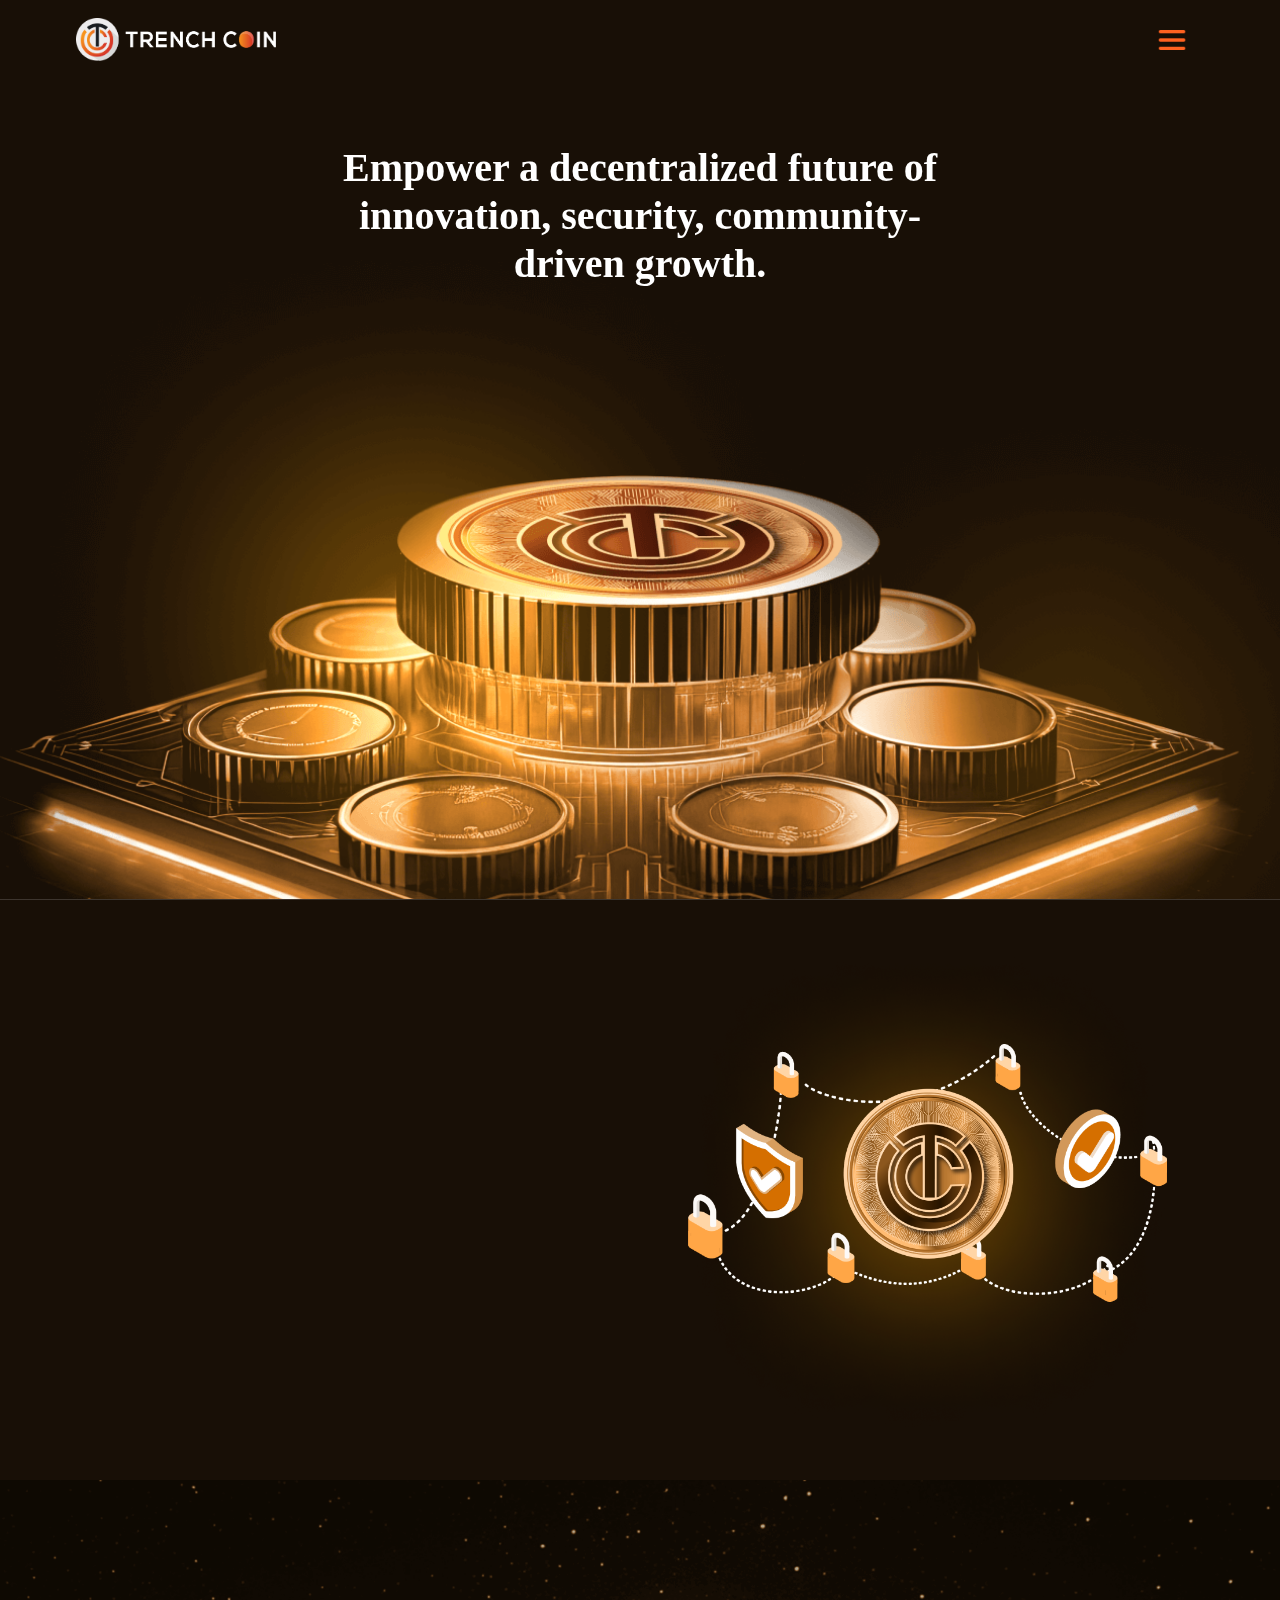
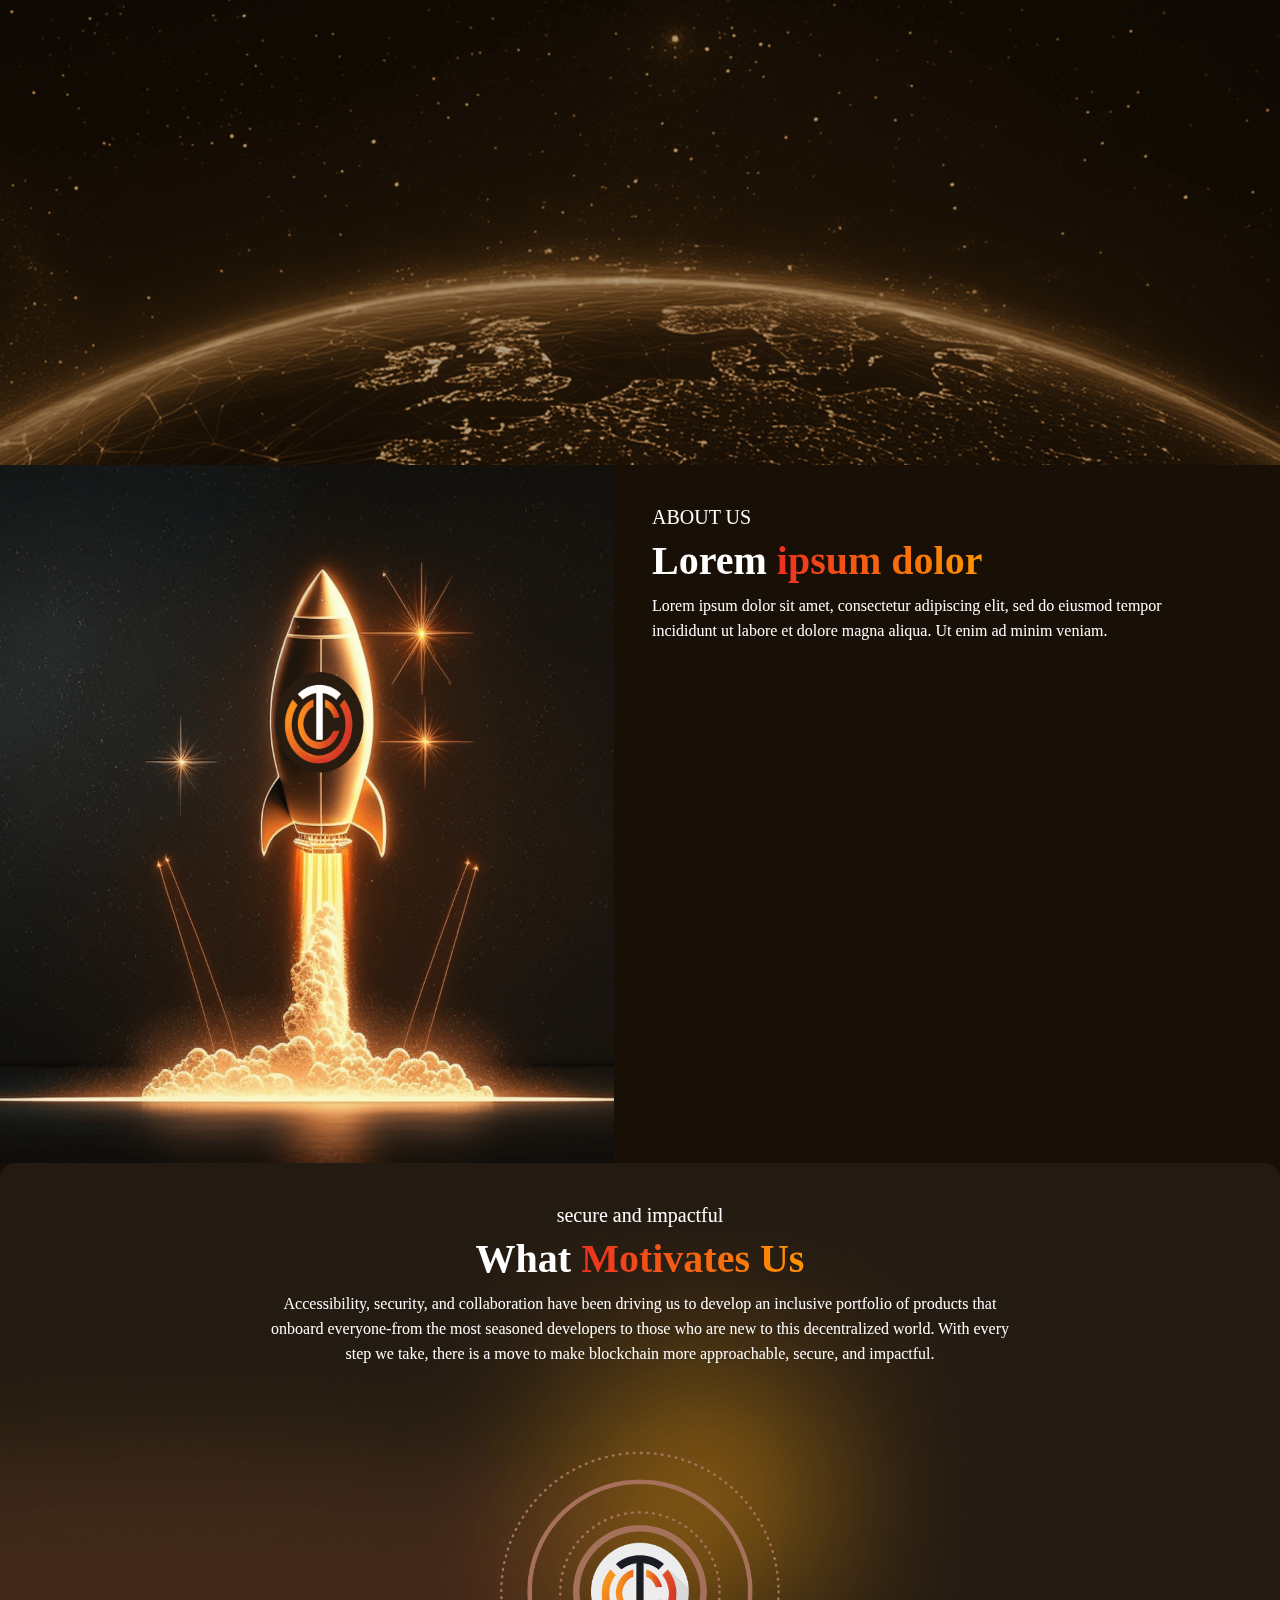
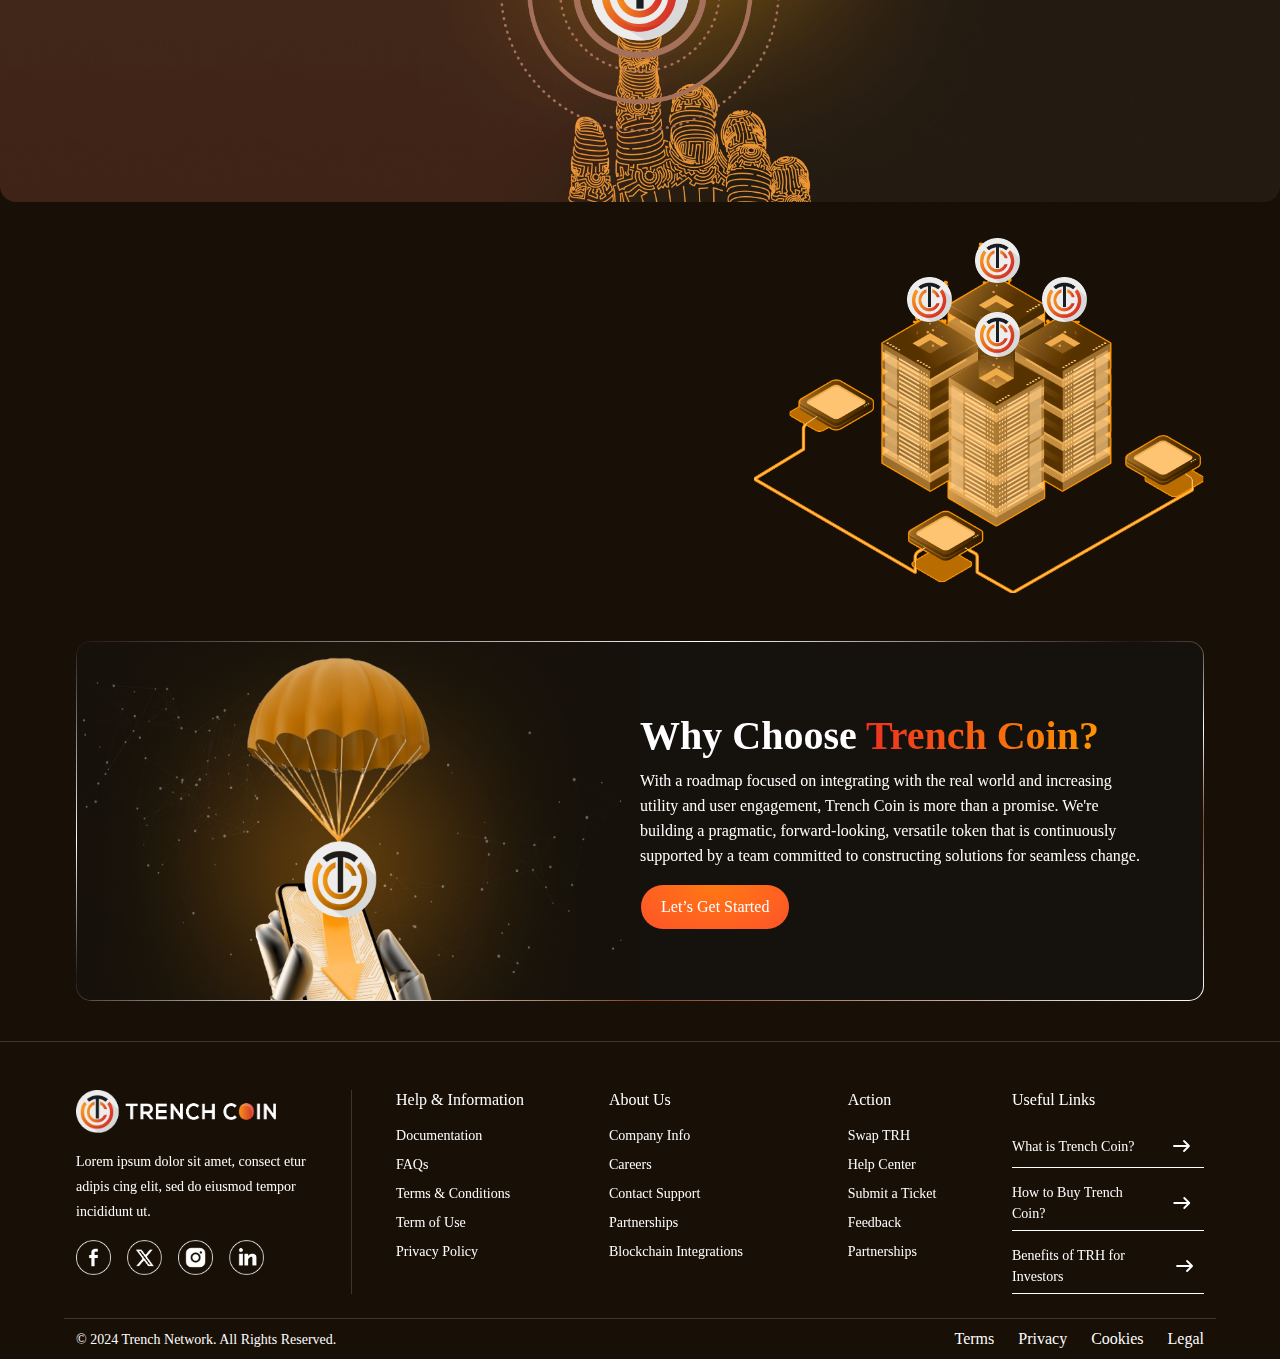
==== about.html @ 7501ff0a "Add files via upload" ====
<!DOCTYPE html>
<html lang="en">
  <head>
    <meta charset="UTF-8">
    <meta name="viewport" content="width=device-width, initial-scale=1.0">
    <title>About</title>
    <link rel="shortcut icon" href="images/fav.png" type="image/x-icon">
    <link rel="stylesheet" href="fonts/font.css">
    <link rel="stylesheet" href="css/bootstrap.min.css">
    <link rel="stylesheet" href="css/aos.css">
    <link rel="stylesheet" href="css/style.css">
    <link rel="stylesheet" href="css/responsive.css">
  </head>

  <body>
    <!-- =========== header section =========== -->
    <header class="w-100" id="header">
      <nav class="navbar navbar-dark navbar-expand-xxl">
        <div class="container">
          <a class="navbar-brand" href="index.html">
            <img src="images/logo.png" alt="img" class="img-fluid" width="200">
          </a>
          <button class="navbar-toggler shadow-none border-0" type="button" data-bs-toggle="offcanvas" data-bs-target="#offcanvasDarkNavbar" aria-controls="offcanvasDarkNavbar" aria-label="Toggle navigation">
            <img src="images/nav_togle_img.png" alt="img" class="img-fluid" width="40">
          </button>
          <div class="offcanvas vh-100 offcanvas-start text-bg-dark" tabindex="-1" id="offcanvasDarkNavbar" aria-labelledby="offcanvasDarkNavbarLabel">
            <div class="offcanvas-header">
              <a href="index.html">
                <img src="images/logo.png" alt="img" class="img-fluid" width="200">
              </a>
              <button type="button" class="btn-close shadow-none btn-close-white" data-bs-dismiss="offcanvas" aria-label="Close"></button>
            </div>
            <div class="offcanvas-body align-items-center">
              <ul class="navbar-nav justify-content-end gap-xxl-3 mx-xxl-auto">
                <li class="nav-item">
                  <a class="nav-link" href="index.html">Home</a>
                </li>
                <li class="nav-item">
                  <a class="nav-link active" aria-current="page" href="about.html">About</a>
                </li>
                <li class="nav-item">
                  <a class="nav-link" href="#">Features</a>
                </li>
                <li class="nav-item">
                  <a class="nav-link" href="#">How It Works</a>
                </li>
                <li class="nav-item">
                  <a class="nav-link" href="#">Ecosystem</a>
                </li>
                <li class="nav-item">
                  <a class="nav-link" href="#">Roadmap</a>
                </li>
                <li class="nav-item">
                  <a class="nav-link" href="#">FAQ</a>
                </li>
                <li class="nav-item">
                  <a class="nav-link" href="contact_us.html">Contact Us</a>
                </li>
              </ul>
              <div class="header_btn_wrapper d-flex gap-3 pt-xxl-0 pt-3">
                <button type="button" class="btn btn_primary">Create Account</button>
                <button type="button" class="btn btn_secondary">Whitepaper</button>
              </div>
            </div>
          </div>
        </div>
      </nav>
    </header>
    <!-- =========== header section end =========== -->

    <!-- =========== banner section =========== -->
    <section class="banner about_page_banner border-bottom">
      <div class="container">
        <div class="row justify-content-center position-relative z-1">
          <div class="col-xl-7 col-lg-10 col-12" data-aos="fade-down" data-aos-duration="1200">
            <h1 class="text-center heading">Empower a decentralized future of innovation, security, community-driven growth.</h1>
          </div>
        </div>
      </div>
    </section>
    <!-- =========== banner section end =========== -->

    <!-- =========== secure ecosystem section =========== -->
    <section class="common_section">
      <div class="container">
        <div class="row row-cols-lg-2 row-cols-1 align-items-center position-relative z-1">
          <div class="col" data-aos="fade-right" data-aos-duration="1200">
            <h5 class="text-white fw-light">Secure Ecosystem</h5>
            <h2 class="heading">
              We empower
              <span class="text_theme_color">decentralized <br> innovation.</span>
            </h2>
            <p>
              Trench Coin is simply here to challenge the status quo in the blockchain space by providing a 
              secure and accessible ecosystem that best supports project creators, developers, and users. 
            </p>
            <p>
              Our mission is to empower innovators with the resources to power a new era of decentralized 
              solutions. With Trench Coin at its center, we're building more than a token; we're building 
              a collaborative, future-focused ecosystem.
            </p>
            <div class="d-flex pt-4 flex-sm-row flex-column gap-3" id="counter-box">
              <div class="d-flex gap-4 align-items-center border-end pe-sm-5">
                <img src="images/people.png" alt="img" class="img-fluid" width="50" height="50">
                <div class="ps-4">
                  <h3 class="m-0">
                    <span class="counter" data-number="150"></span>+
                  </h3>
                  <span>Our Team</span>
                </div>
              </div>
              <div class="d-flex gap-4 align-items-center ps-sm-5">
                <img src="images/glob_icon.png" alt="img" class="img-fluid" width="50" height="50">
                <div class="ps-4">
                  <h3 class="m-0">
                    <span class="counter" data-number="150"></span>+
                  </h3>
                  <span>Lorem</span>
                </div>
              </div>
            </div>
          </div>
          <div class="col position-relative text-center">
            <img src="images/ecosystem_img2.png" alt="img" class="img-fluid ecosystem_coin" width="180">
            <img src="images/ecosystem_img1.png" alt="img" class="img-fluid" width="500">
          </div>
        </div>
      </div>
    </section>
    <!-- =========== secure ecosystem section end =========== -->

    <!-- =========== our network section =========== -->
    <section class="our_network_section common_section">
      <div class="container">
        <div class="row justify-content-center position-relative z-1">
          <div class="col-xl-7 col-lg-9 col-12 text-center" data-aos="fade-up" data-aos-duration="1200">
            <h5 class="text-white fw-light">OUR NETWORK</h5>
            <h2 class="heading">
              The Trench
              <span class="text_theme_color">Coins Difference</span>
            </h2>
            <p>
              Trench Coin was created to be more than just a token; it's a utility-driven solution 
              that connects a network of decentralized projects through value addition, thus 
              supporting our community. With TRH, the ecosystem-driven creates creativity, 
              fosters growth, and opens more doors for possibilities.
            </p>
            <button type="button" class="btn btn_primary">Know More, Download Whitepaper</button>
          </div>
        </div>
      </div>
    </section>
    <!-- =========== our network section end =========== -->
    
    <!-- =========== about us section =========== -->
    <section class="common_section about_us_section">
      <div class="container">
        <div class="row row-cols-lg-2 row-cols-1 position-relative z-1">
          <div class="col">
          </div>
          <div class="col">
            <h5 class="text-white fw-light">ABOUT US</h5>
            <h2 class="heading">
              Lorem 
              <span class="text_theme_color">ipsum dolor</span>
            </h2>
            <p>
              Lorem ipsum dolor sit amet, consectetur adipiscing elit, sed do eiusmod tempor 
              incididunt ut labore et dolore magna aliqua. Ut enim ad minim veniam.
            </p>
            <div class="mt-4" data-aos="zoom-in" data-aos-duration="1000">
              <div class="card card_type_2 flex-row gap-sm-4 gap-2">
                <svg width="350" height="113" viewBox="0 0 121 113" fill="none" xmlns="http://www.w3.org/2000/svg">
                  <rect opacity="0.08" width="121" height="113" rx="10" fill="#F1512F"/>
                  <path d="M76.0137 45.3887H79.8923V49.2654H76.0137V45.3887Z" fill="#FF9500"/>
                  <path d="M78.3511 38.4277H76.0137V42.3058H79.8923V39.9689C79.8923 39.1178 79.2023 38.4277 78.3511 38.4277Z" fill="#FF9500"/>
                  <path d="M48.1689 83.2025H55.5281V71.6898C55.5281 70.8387 56.2182 70.1486 57.0693 70.1486H64.0303C64.8815 70.1486 65.5715 70.8387 65.5715 71.6898V83.2026H72.9307V33.006C72.9307 32.1549 72.2406 31.4648 71.3895 31.4648H49.7101C48.859 31.4648 48.1689 32.1549 48.1689 33.006V83.2025ZM54.6574 35.346H66.4421C67.2932 35.346 67.9833 36.036 67.9833 36.8872C67.9833 37.7383 67.2932 38.4283 66.4421 38.4283H54.6574C53.8063 38.4283 53.1163 37.7383 53.1163 36.8872C53.1163 36.036 53.8063 35.346 54.6574 35.346ZM54.6574 42.3064H66.4421C67.2932 42.3064 67.9833 42.9964 67.9833 43.8476C67.9833 44.6987 67.2932 45.3888 66.4421 45.3888H54.6574C53.8063 45.3888 53.1163 44.6987 53.1163 43.8476C53.1163 42.9964 53.8063 42.3064 54.6574 42.3064ZM54.6574 49.2668H66.4421C67.2932 49.2668 67.9833 49.9568 67.9833 50.808C67.9833 51.6591 67.2932 52.3492 66.4421 52.3492H54.6574C53.8063 52.3492 53.1163 51.6591 53.1163 50.808C53.1163 49.9568 53.8063 49.2668 54.6574 49.2668ZM54.6574 56.2271H66.4421C67.2932 56.2271 67.9833 56.9171 67.9833 57.7683C67.9833 58.6194 67.2932 59.3095 66.4421 59.3095H54.6574C53.8063 59.3095 53.1163 58.6194 53.1163 57.7683C53.1163 56.9171 53.8063 56.2271 54.6574 56.2271ZM54.6574 63.1876H66.4421C67.2932 63.1876 67.9833 63.8777 67.9833 64.7288C67.9833 65.58 67.2932 66.27 66.4421 66.27H54.6574C53.8063 66.27 53.1163 65.58 53.1163 64.7288C53.1163 63.8777 53.8063 63.1876 54.6574 63.1876Z" fill="#FF9500"/>
                  <path d="M58.6104 73.2305H62.489V83.2021H58.6104V73.2305Z" fill="#FF9500"/>
                  <path d="M35.7883 52.3481C34.9371 52.3481 34.2471 53.0382 34.2471 53.8893V81.6616C34.2471 82.5128 34.9371 83.2028 35.7883 83.2028H38.1257V78.6946C38.1257 77.8648 38.7635 77.1507 39.5924 77.1116C40.4775 77.0699 41.2081 77.7752 41.2081 78.6511V83.2028H45.0868V52.3494L35.7883 52.3481ZM39.6669 73.2312C38.8029 73.2312 38.1631 72.5251 38.1257 71.69C38.0884 70.8577 38.8608 70.1489 39.6669 70.1489C40.5309 70.1489 41.1707 70.855 41.2081 71.69C41.2454 72.5223 40.4731 73.2312 39.6669 73.2312ZM39.6669 66.2702C38.8029 66.2702 38.1631 65.564 38.1257 64.729C38.0884 63.8967 38.8608 63.1878 39.6669 63.1878C40.5309 63.1878 41.1707 63.894 41.2081 64.729C41.2454 65.5613 40.4731 66.2702 39.6669 66.2702ZM41.2081 57.768C41.2454 58.6003 40.4731 59.3092 39.6669 59.3092C38.8029 59.3092 38.1631 58.603 38.1257 57.768C38.0884 56.9356 38.8608 56.2268 39.6669 56.2268C40.5309 56.2268 41.1707 56.933 41.2081 57.768Z" fill="#FF9500"/>
                  <path d="M76.0137 83.2027H79.8923V78.6945C79.8923 77.8647 80.5301 77.1506 81.359 77.1115C82.2441 77.0698 82.9747 77.7751 82.9747 78.651V83.2027H85.3122C86.1633 83.2027 86.8534 82.5127 86.8534 81.6615V53.8893C86.8534 53.0382 86.1633 52.3481 85.3122 52.3481H76.0137V83.2027ZM81.4335 56.2268C82.2975 56.2268 82.9373 56.933 82.9747 57.768C83.012 58.6003 82.2397 59.3092 81.4335 59.3092C80.5695 59.3092 79.9297 58.603 79.8923 57.768C79.855 56.9356 80.6274 56.2268 81.4335 56.2268ZM81.4335 63.1878C82.2975 63.1878 82.9373 63.894 82.9747 64.729C83.012 65.5614 82.2397 66.2702 81.4335 66.2702C80.5695 66.2702 79.9297 65.564 79.8923 64.729C79.855 63.8967 80.6274 63.1878 81.4335 63.1878ZM81.4335 70.1489C82.2975 70.1489 82.9373 70.855 82.9747 71.69C83.012 72.5224 82.2397 73.2312 81.4335 73.2312C80.5695 73.2312 79.9297 72.5251 79.8923 71.69C79.855 70.8577 80.6274 70.1489 81.4335 70.1489Z" fill="#FF9500"/>
                  <path d="M41.208 42.3058H45.0867V38.4277H42.7492C41.898 38.4277 41.208 39.1178 41.208 39.9689V42.3058Z" fill="#FF9500"/>
                  <path d="M41.208 45.3887H45.0867V49.2667H41.208V45.3887Z" fill="#FF9500"/>
                </svg>
                <div>
                  <h4 class="text-white">Who we are</h4>
                  <p>
                    Our team represents a group of blockchain, finance, and tech enthusiasts who are 
                    building a better blockchain space. We pool several years of industry experience 
                    and a vision of making Trench Coin a safe, innovative, and trustworthy one-stop 
                    platform for everyone.
                  </p>
                </div>
              </div>
            </div>
            <div class="mt-3" data-aos="zoom-in" data-aos-duration="1000">
              <div class="card card_type_2 flex-row gap-sm-4 gap-2">
                <svg width="350" height="113" viewBox="0 0 121 113" fill="none" xmlns="http://www.w3.org/2000/svg">
                  <rect opacity="0.08" width="121" height="113" rx="10" fill="#F1512F"/>
                  <path d="M39.7777 65.3399C39.6052 65.1675 39.4112 65.0166 39.2064 64.8873C39.2064 64.8873 39.1849 64.8873 39.1849 64.8765C38.0747 64.1544 36.6736 64.0574 35.4988 64.6178V55.2409C35.4988 53.2361 34.0114 51.5224 32.1144 51.3392C31.0582 51.2314 29.9912 51.5763 29.1936 52.2984C28.4068 53.0098 27.9541 54.0337 27.9541 55.1008V69.9314C27.9541 72.1086 28.7625 74.178 30.2391 75.7839L37.3634 83.5118C37.5466 83.7166 37.6544 83.9753 37.6544 84.2447V91.2182C37.6544 91.8109 38.1394 92.296 38.7322 92.296H50.5881C51.1809 92.296 51.6659 91.8109 51.6659 91.2182V81.27C51.6659 78.6832 50.6528 76.2474 48.8205 74.4151L39.7777 65.3723V65.3399ZM49.5103 90.108H39.81V84.2124C39.81 83.3933 39.5082 82.6172 38.9478 82.0244L31.8234 74.2965C30.7133 73.1002 30.1097 71.5373 30.1097 69.9099V55.0792C30.1097 54.6265 30.3037 54.1846 30.6378 53.8828C30.9827 53.5703 31.4246 53.4302 31.8881 53.4733C32.6965 53.5595 33.3324 54.3247 33.3324 55.2301V67.474C33.3324 67.5387 33.3539 67.5926 33.3647 67.6572C33.3539 67.7758 33.3324 67.8944 33.3324 68.0129C33.3324 69.0261 33.7204 69.9637 34.4425 70.6751L39.7885 76.021C40.004 76.2366 40.2735 76.3336 40.5537 76.3336C40.8339 76.3336 41.1034 76.2258 41.3189 76.021C41.7393 75.6007 41.7393 74.9217 41.3189 74.5013L35.973 69.1554C35.6712 68.8536 35.4988 68.444 35.4988 68.0129C35.4988 67.9267 35.5095 67.8405 35.5203 67.7542C35.5419 67.5926 35.5958 67.4525 35.6604 67.3123C35.6712 67.28 35.6928 67.2584 35.7036 67.2261C35.7574 67.1183 35.8329 67.0213 35.9191 66.9351C35.9407 66.9135 35.9514 66.892 35.9622 66.8812C36.5766 66.2669 37.6328 66.2669 38.2472 66.8812L43.5931 72.2271C43.5931 72.2271 43.5931 72.2271 43.6039 72.2271L47.29 75.9133C48.7127 77.336 49.4995 79.2329 49.4995 81.2484V90.1188L49.5103 90.108Z" fill="#FF9500"/>
                  <path d="M71.7565 74.3835C69.9243 76.2158 68.9111 78.6516 68.9111 81.2384V91.1865C68.9111 91.7793 69.3961 92.2643 69.9889 92.2643H81.8448C82.4376 92.2643 82.9227 91.7793 82.9227 91.1865V84.2131C82.9227 83.9437 83.0197 83.685 83.2137 83.4802L90.338 75.7523C91.8146 74.1571 92.6229 72.077 92.6229 69.8998V55.0691C92.6229 54.0021 92.1703 52.989 91.3835 52.2668C90.5967 51.5555 89.5296 51.2106 88.4626 51.3076C86.5657 51.5016 85.0783 53.2153 85.0783 55.2092V64.5862C83.9035 64.0365 82.5023 64.1227 81.3922 64.8449C81.3922 64.8449 81.3706 64.8449 81.3706 64.8556C81.1658 64.985 80.9718 65.1359 80.7994 65.3083L71.7565 74.3511V74.3835ZM71.0668 81.2384C71.0668 79.2228 71.8536 77.3259 73.2763 75.9032L76.9624 72.2171C76.9624 72.2171 76.9624 72.2171 76.9731 72.2171L82.3191 66.8711C82.9334 66.2568 84.0005 66.2568 84.604 66.8711C84.6256 66.8927 84.6364 66.9143 84.6472 66.925C84.7334 67.0113 84.798 67.1083 84.8627 67.216C84.8735 67.2484 84.895 67.2699 84.9058 67.3023C84.9705 67.4424 85.0244 67.5825 85.0459 67.7442C85.0567 67.8304 85.0675 67.9166 85.0675 68.0028C85.0675 68.434 84.895 68.8435 84.5933 69.1453L79.2473 74.4913C78.827 74.9116 78.827 75.5906 79.2473 76.011C79.4629 76.2265 79.7323 76.3235 80.0126 76.3235C80.2928 76.3235 80.5623 76.2158 80.7778 76.011L86.1238 70.665C86.8351 69.9537 87.2339 69.0052 87.2339 68.0028C87.2339 67.8843 87.2123 67.7657 87.2016 67.6472C87.2123 67.5825 87.2339 67.5286 87.2339 67.4639V55.22C87.2339 54.3147 87.8698 53.5386 88.6782 53.4632C89.1524 53.4201 89.5943 53.5602 89.9284 53.8728C90.2625 54.1745 90.4565 54.6165 90.4565 55.0691V69.8998C90.4565 71.5273 89.853 73.0901 88.7428 74.2865L81.6185 82.0144C81.0688 82.6179 80.7563 83.394 80.7563 84.2023V90.0979H71.056V81.2276L71.0668 81.2384Z" fill="#FF9500"/>
                  <path d="M83.9458 48.8607C83.9458 48.8607 83.9242 48.7529 83.9027 48.7098C83.9027 48.699 83.9027 48.6882 83.8919 48.6882C83.8703 48.6451 83.838 48.6128 83.8164 48.5696C83.7949 48.5373 83.7733 48.4942 83.7518 48.4619L72.9737 35.5281C72.9737 35.5281 72.9306 35.5066 72.9198 35.485C72.8982 35.4635 72.8875 35.4419 72.8767 35.4204C72.8228 35.3773 72.7581 35.3557 72.7042 35.3234C72.6611 35.291 72.6072 35.2587 72.5533 35.2264C72.4563 35.194 72.3593 35.1725 72.2623 35.1617C72.2192 35.1617 72.1869 35.1401 72.1438 35.1401H48.4319C48.4319 35.1401 48.3565 35.1617 48.3242 35.1617C48.2164 35.1725 48.1194 35.194 48.0224 35.2264C47.9685 35.2587 47.9254 35.291 47.8715 35.3234C47.8176 35.3557 47.7529 35.3773 47.699 35.4204C47.6883 35.4419 47.6775 35.4635 47.6559 35.485C47.6451 35.5066 47.6236 35.5066 47.602 35.5281L36.8239 48.4619C36.8239 48.4619 36.7808 48.5373 36.7593 48.5696C36.7377 48.6128 36.7054 48.6451 36.6838 48.6882C36.673 48.6882 36.673 48.6882 36.673 48.7098C36.6515 48.7529 36.6407 48.8068 36.6299 48.8607C36.6299 48.9038 36.5976 48.9469 36.5868 49.0008V49.1409C36.5868 49.1409 36.576 49.2487 36.5868 49.2918C36.5976 49.3457 36.6084 49.3888 36.6192 49.4319C36.6407 49.4858 36.6515 49.5397 36.673 49.5828V49.6043C36.673 49.6043 36.7269 49.6798 36.7485 49.7229C36.77 49.7552 36.7916 49.7983 36.8132 49.8307L59.4472 77.8537C59.6519 78.1016 59.9645 78.2525 60.2879 78.2525C60.6112 78.2525 60.9238 78.1016 61.1285 77.8537L68.9642 68.1534C69.3415 67.69 69.266 67.011 68.8026 66.6337C68.3391 66.2673 67.6601 66.3319 67.2828 66.7954L61.3657 74.1245V50.2295H80.6692L75.6898 56.3945C75.3125 56.858 75.388 57.537 75.8514 57.9143C76.3149 58.2915 76.9939 58.216 77.3711 57.7526L83.7626 49.8307C83.7626 49.8307 83.8057 49.7552 83.8272 49.7229C83.8488 49.6798 83.8811 49.6475 83.9027 49.6043V49.5828C83.9027 49.5828 83.935 49.4858 83.9566 49.4319C83.9673 49.3888 83.9781 49.3457 83.9889 49.2918C83.9997 49.2487 83.9889 49.1948 83.9889 49.1409V49.0008C83.9889 49.0008 83.9566 48.9038 83.9458 48.8607ZM59.21 74.1245L39.9065 50.2295H59.21V74.1245ZM60.2879 47.5565L50.8786 37.2958H69.6971L60.2879 47.5565Z" fill="#FF9500"/>
                  <path d="M41.9653 32.9848C39.5833 32.9848 37.654 31.0555 37.654 28.6735C37.654 28.0807 37.169 27.5957 36.5762 27.5957C35.9834 27.5957 35.4984 28.0807 35.4984 28.6735C35.4984 31.0555 33.5691 32.9848 31.1872 32.9848C30.5944 32.9848 30.1094 33.4698 30.1094 34.0626C30.1094 34.6554 30.5944 35.1404 31.1872 35.1404C33.5691 35.1404 35.4984 37.0696 35.4984 39.4516C35.4984 40.0444 35.9834 40.5294 36.5762 40.5294C37.169 40.5294 37.654 40.0444 37.654 39.4516C37.654 37.0696 39.5833 35.1404 41.9653 35.1404C42.5581 35.1404 43.0431 34.6554 43.0431 34.0626C43.0431 33.4698 42.5581 32.9848 41.9653 32.9848Z" fill="#FF9500"/>
                  <path d="M77.5336 61.0077C75.1517 61.0077 73.2224 59.0784 73.2224 56.6965C73.2224 56.1037 72.7374 55.6187 72.1446 55.6187C71.5518 55.6187 71.0668 56.1037 71.0668 56.6965C71.0668 59.0784 69.1375 61.0077 66.7555 61.0077C66.1627 61.0077 65.6777 61.4927 65.6777 62.0855C65.6777 62.6783 66.1627 63.1633 66.7555 63.1633C69.1375 63.1633 71.0668 65.0926 71.0668 67.4746C71.0668 68.0674 71.5518 68.5524 72.1446 68.5524C72.7374 68.5524 73.2224 68.0674 73.2224 67.4746C73.2224 65.0926 75.1517 63.1633 77.5336 63.1633C78.1264 63.1633 78.6114 62.6783 78.6114 62.0855C78.6114 61.4927 78.1264 61.0077 77.5336 61.0077Z" fill="#FF9500"/>
                  <path d="M89.3891 32.9848C87.0071 32.9848 85.0779 31.0555 85.0779 28.6735C85.0779 28.0807 84.5929 27.5957 84.0001 27.5957C83.4073 27.5957 82.9223 28.0807 82.9223 28.6735C82.9223 31.0555 80.993 32.9848 78.611 32.9848C78.0182 32.9848 77.5332 33.4698 77.5332 34.0626C77.5332 34.6554 78.0182 35.1404 78.611 35.1404C80.993 35.1404 82.9223 37.0696 82.9223 39.4516C82.9223 40.0444 83.4073 40.5294 84.0001 40.5294C84.5929 40.5294 85.0779 40.0444 85.0779 39.4516C85.0779 37.0696 87.0071 35.1404 89.3891 35.1404C89.9819 35.1404 90.4669 34.6554 90.4669 34.0626C90.4669 33.4698 89.9819 32.9848 89.3891 32.9848Z" fill="#FF9500"/>
                </svg>
                <div>
                  <h4 class="text-white">Who we are</h4>
                  <p>
                    Our team represents a group of blockchain, finance, and tech enthusiasts who are 
                    building a better blockchain space. We pool several years of industry experience 
                    and a vision of making Trench Coin a safe, innovative, and trustworthy one-stop 
                    platform for everyone.
                  </p>
                </div>
              </div>
            </div>
          </div>
        </div>
      </div>
    </section>
    <!-- =========== about us section end =========== -->

    <!-- =========== secure and impactful section =========== -->
    <section class="common_section impactfull_section rounded-4">
      <div class="container">
        <div class="row justify-content-center position-relative z-1">
          <div class="col-xl-8 col-lg-10 col-12 text-center">
            <h5 class="text-white fw-light">secure and impactful</h5>
            <h2 class="heading">
              What 
              <span class="text_theme_color">Motivates Us</span>
            </h2>
            <p>
              Accessibility, security, and collaboration have been driving us to develop an inclusive 
              portfolio of products that onboard everyone-from the most seasoned developers to those 
              who are new to this decentralized world. With every step we take, there is a move to make 
              blockchain more approachable, secure, and impactful.
            </p>
          </div>
        </div>
        <div class="row row-cols-1 position-relative z-1">
          <div class="col position-relative impact_full_animation_div">
            <div class="impactful_img_div top_left" data-aos="fade-down-right" data-aos-duration="1200">
              <img src="images/accessibility.png" alt="img" class="img-fluid" width="120">
              <h5 class="fw-light mt-3">Accessibility</h5>
            </div>
            <div class="impactful_img_div bottom_left" data-aos="fade-up-right" data-aos-duration="1200">
              <img src="images/decentralized.png" alt="img" class="img-fluid" width="120">
              <h5 class="fw-light mt-3">Decentralized</h5>
            </div>
            <div class="circle_img_animation">
              <img src="images/logo_circle_img.png" alt="img" class="img-fluid logo_circle" width="140">
            </div>
            <div class="circle_img_animation">
              <img src="images/inner_circle.png" alt="img" class="img-fluid inner_circle" width="300">
            </div>
            <div class="circle_img_animation">
              <img src="images/outer_circle.png" alt="img" class="img-fluid outer_circle" width="400">
            </div>  
            <div class="impactful_img_div top_right" data-aos="fade-down-left" data-aos-duration="1200">
              <img src="images/security.png" alt="img" class="img-fluid" width="120">
              <h5 class="fw-light mt-3">Security</h5>
            </div>
            <div class="impactful_img_div bottom_right" data-aos="fade-up-left" data-aos-duration="1200">
              <img src="images/collaboration.png" alt="img" class="img-fluid" width="120">
              <h5 class="fw-light mt-3">Collaboration</h5>
            </div>
          </div>
        </div>
      </div>
    </section>
    <!-- =========== secure and impactful section end =========== -->

    <!-- =========== innovation section =========== -->
    <section class="common_section border-bottom">
      <div class="container">
        <div class="row row-cols-lg-2 row-cols-1 align-items-center position-relative z-1">
          <div class="col" data-aos="fade-right" data-aos-duration="1200"> 
            <h5 class="text-white fw-light">Innovation</h5>
            <h2 class="heading">
              Building the 
              <span class="text_theme_color">Future Together</span>
            </h2>
            <p>
              We consider our community to be co-drivers of innovation. To support this, 
              we provide as much assistance as possible to project creators, help users 
              discover new possibilities, and enable contributors within our network. 
            </p>
            <p>
              As TRH grows, we continue to match our ecosystem to the needs of those we 
              serve in ways that are successful on a long-term scale.
            </p>
            <button type="button" class="btn btn_primary">Register Now</button>
          </div>
          <div class="col d-flex justify-content-lg-end justify-content-center">
            <div class="position-relative">
              <img src="images/logo_circle_img.png" alt="img" class="img-fluid position-absolute innovation_coin_1" width="45">
              <img src="images/logo_circle_img.png" alt="img" class="img-fluid position-absolute innovation_coin_2" width="45">
              <img src="images/logo_circle_img.png" alt="img" class="img-fluid position-absolute innovation_coin_3" width="45">
              <img src="images/logo_circle_img.png" alt="img" class="img-fluid position-absolute innovation_coin_4" width="45">
              <img src="images/innovation_section_img.png" alt="img" class="img-fluid" width="450">
            </div>
          </div>
        </div>
        <div class="row row-cols-1 mt-5 position-relative z-1">
          <div class="col">
            <div class="card about_page_footer_card">
              <div class="row row-cols-lg-2 row-cols-1">
                <div class="col footer_card_img_div d-lg-block d-none"></div>
                <div class="col about_footer_card_content">
                  <h2 class="heading">Why Choose <span class="text_theme_color">Trench Coin?</span></h2>
                  <p>
                    With a roadmap focused on integrating with the real world and increasing utility 
                    and user engagement, Trench Coin is more than a promise. We're building a pragmatic, 
                    forward-looking, versatile token that is continuously supported by a team committed 
                    to constructing solutions for seamless change.
                  </p>
                  <button type="button" class="btn btn_primary">Let’s Get Started</button>
                </div>
              </div>
            </div>
          </div>
        </div>
      </div>
    </section>
    <!-- =========== innovation section end =========== -->

    <!-- =========== footer section =========== -->
    <footer>
      <div class="wgl-canvas-outer">
        <canvas id="wgl-webgl-fluid"></canvas>
       </div> 
      <div class="container">
        <div class="row mt-lg-5 mt-2 pb-4 gy-4 gy-lg-0 fs-14 border-bottom position-relative z-1">
          <div class="col-lg-3 col-12 border-end">
            <a href="index.html">
              <img src="images/logo.png" alt="img" class="img-fluid" width="200">
            </a>
            <p class="pt-3">
              Lorem ipsum dolor sit amet, consect etur adipis cing elit, sed do eiusmod tempor incididunt ut.
            </p>
            <ul class="d-flex align-items-center gap-3 social_links">
              <li>
                <a href="#">
                  <img src="images/fb.png" alt="img" class="img-fluid" width="35">
                </a>
              </li>
              <li>
                <a href="#">
                  <img src="images/twitter.png" alt="img" class="img-fluid" width="35">
                </a>
              </li>
              <li>
                <a href="#">
                  <img src="images/insta.png" alt="img" class="img-fluid" width="35">
                </a>
              </li>
              <li>
                <a href="#">
                  <img src="images/linkedin.png" alt="img" class="img-fluid" width="35">
                </a>
              </li>
            </ul>
          </div>
          <div class="col-lg-9 col-12">
            <div class="row gy-md-0 gy-4">
              <div class="col-md-3 col-12">
                <div class="w-max-content mx-auto">
                  <h6 class="text-white pb-sm-2">Help & Information</h6>
                  <ul class="footer_ul flex-row flex-md-column">
                    <li>
                      <a href="#" class="page_links">Documentation</a>
                    </li>
                    <li>
                      <a href="#" class="page_links">FAQs</a>
                    </li>
                    <li>
                      <a href="#" class="page_links">Terms & Conditions</a>
                    </li>
                    <li>
                      <a href="#" class="page_links">Term of  Use</a>
                    </li>
                    <li>
                      <a href="#" class="page_links">Privacy Policy</a>
                    </li>
                  </ul>
                </div>
              </div>
              <div class="col-md-3 col-12">
                <div class="w-max-content mx-auto">
                  <h6 class="text-white pb-sm-2">About Us</h6>
                  <ul class="footer_ul flex-row flex-md-column">
                    <li>
                      <a href="#" class="page_links">Company Info</a>
                    </li>
                    <li>
                      <a href="#" class="page_links">Careers</a>
                    </li>
                    <li>
                      <a href="#" class="page_links">Contact Support</a>
                    </li>
                    <li>
                      <a href="#" class="page_links">Partnerships</a>
                    </li>
                    <li>
                      <a href="#" class="page_links">Blockchain Integrations</a>
                    </li>
                  </ul>
                </div>
              </div>
              <div class="col-md-3 col-12">
                <div class="w-max-content mx-auto">
                  <h6 class="text-white pb-sm-2">Action</h6>
                  <ul class="footer_ul flex-row flex-md-column">
                    <li>
                      <a href="#" class="page_links">Swap TRH</a>
                    </li>
                    <li>
                      <a href="#" class="page_links">Help Center</a>
                    </li>
                    <li>
                      <a href="#" class="page_links">Submit a Ticket</a>
                    </li>
                    <li>
                      <a href="#" class="page_links">Feedback</a>
                    </li>
                    <li>
                      <a href="#" class="page_links">Partnerships</a>
                    </li>
                  </ul>
                </div>
              </div>
              <div class="col-md-3 col-12">
                <h6 class="text-white pb-sm-2">Useful Links</h6>
                <ul class="useful_links footer_ul">
                  <li>
                    <a href="#" class="page_links">
                      What is Trench Coin?
                      <svg width="50px" height="30px" viewBox="0 0 24 24" fill="none" xmlns="http://www.w3.org/2000/svg">
                        <g id="SVGRepo_iconCarrier"> 
                          <path d="M 8 12 H 20 M 20 12 L 16 8 M 20 12 L 16 16" stroke="#fefefe" stroke-width="1.5" stroke-linecap="round" stroke-linejoin="round"/> 
                        </g>
                      </svg>
                    </a>
                  </li>
                  <li>
                    <a href="#" class="page_links">
                      How to Buy Trench Coin?
                      <svg width="50px" height="30px" viewBox="0 0 24 24" fill="none" xmlns="http://www.w3.org/2000/svg">
                        <g id="SVGRepo_iconCarrier"> 
                          <path d="M 8 12 H 20 M 20 12 L 16 8 M 20 12 L 16 16" stroke="#fefefe" stroke-width="1.5" stroke-linecap="round" stroke-linejoin="round"/> 
                        </g>
                      </svg>
                    </a>
                  </li>
                  <li>
                    <a href="#" class="page_links">
                      Benefits of TRH for Investors
                      <svg width="50px" height="30px" viewBox="0 0 24 24" fill="none" xmlns="http://www.w3.org/2000/svg">
                        <g id="SVGRepo_iconCarrier"> 
                          <path d="M 8 12 H 20 M 20 12 L 16 8 M 20 12 L 16 16" stroke="#fefefe" stroke-width="1.5" stroke-linecap="round" stroke-linejoin="round"/> 
                        </g>
                      </svg>
                    </a>
                  </li>
                </ul>
              </div>
            </div>
          </div>
        </div>
        <div class="row row-cols-1 py-2">
          <div class="col d-flex flex-sm-row flex-column  align-items-center justify-content-between">
            <small class="order-1 order-sm-0">© 2024 Trench Network. All Rights Reserved.</small>
            <ul class="d-flex gap-4 m-0">
              <li>
                <a href="#" class="page_links">Terms</a>
              </li>
              <li>
                <a href="#" class="page_links">Privacy</a>
              </li>
              <li>
                <a href="#" class="page_links">Cookies</a>
              </li>
              <li>
                <a href="#" class="page_links">Legal</a>
              </li>
            </ul>
          </div>
        </div>
      </div>
    </footer>
    <!-- =========== footer section end =========== -->

    <script src="js/jquery.js"></script>
    <script src="js/cursor-animation.js"></script>
    <script src="js/bootstrap.bundle.min.js"></script>
    <script src="js/aos.js"></script>
    <script src="js/script.js"></script>

    <!-- =========== script for counter =========== -->
    <script>
      var a = 0;
      $(window).scroll(function () {
        var oTop = $("#counter-box").offset().top - window.innerHeight;
        if (a == 0 && $(window).scrollTop() > oTop) {
          $(".counter").each(function () {
            var $this = $(this),
              countTo = $this.attr("data-number");
            $({
              countNum: $this.text()
            }).animate(
              {
                countNum: countTo
              }, {
              duration: 1000,
              easing: "swing",
              step: function () {
                $this.text(
                  Math.ceil(this.countNum).toLocaleString("en")
                );
              },
              complete: function () {
                $this.text(
                  Math.ceil(this.countNum).toLocaleString("en")
                );
              }
            });
          });
          a = 1;
        }
      });
    </script>

  </body>
</html>
---- css/style.css ----
* {
    box-sizing: border-box;
    padding: 0;
    margin: 0;
    scroll-behavior: smooth;
}

html{
    scrollbar-width: thin ;
    scrollbar-color: #FF9500 #d9dbe0;
    scroll-behavior: smooth;
}

ul {
    padding: 0;
    margin: 0;
}

ul li {
    list-style: none;
    padding: 0;
    margin: 0;
}

a {
    text-decoration: none;
    color: inherit;
}

p {
    line-height: 25px;
    color: #FEFEFE;
}

::-webkit-scrollbar {
    width: 5px;
    height: 5px;
}

::-webkit-scrollbar-track {
    border-radius: 6px;
    background: #d9dbe0;
}

::-webkit-scrollbar-thumb {
    border-radius: 6px;
    background: radial-gradient(at top, #ED3121, #FF9500);
}

body {
    font-family: 'Aeonik';
    font-size: 16px;
    color: #FEFEFE;
    font-weight: 300;
    background-color: #180F06;
    overflow-x: hidden;
    scroll-behavior: smooth;
}

.common_section {
    padding: 40px 0;
}

header {
    position: absolute;
    top: 0;
    padding: 5px 0 0;
    z-index: 99999999999999999;
}

header .nav-link {
    color: #fff;
    font-size: 14px;
    font-weight: 400;
}

header .nav-link.active,
header .nav-link:hover {
    color: #FF6220 !important;
}

header .btn {
    width: 130px;
    padding: 5px;
    font-size: 14px;
}

@keyframes header_animation {
    from {
        top: -90px;
    }

    to {
        top: 0px;
    }
}

header.scroll_header {
    position: fixed;
    top: 0;
    padding: 6px 0;
    background: #11080491;
    animation: header_animation 0.7s;
    -webkit-box-shadow: 0px 4px 20px 7px rgb(255 255 255 / 3%);
    -moz-box-shadow: 0px 4px 20px 7px rgb(255 255 255 / 3%);
    box-shadow: 0px 4px 20px 7px rgb(255 255 255 / 3%);
    backdrop-filter: blur(10px);
}

.btn {
    border-radius: 50px;
    border: 1px solid;
    color: #fff;
    background-color: transparent;
    font-weight: 400;
    transition: all 0.4s ease;
}

.btn_primary {
    /* background: radial-gradient(at top, #FF95008C, #FF950000), #FF5429; */
    border: 1px solid transparent !important;
    position: relative;
    border: none;
    overflow: hidden;
    transition: all 0.3s ease;
    z-index: 1;
}

.btn_primary::before{
    content: '';
    position: absolute;
    background-color: #130502;
    background: radial-gradient(at top, #FF95008C, #FF950000), #FF5429;
    width: 100%;
    height: 100%;
    top: 0;
    bottom: 0;
    left: 0;
    right: 0;
    z-index: -1;
    transition: all 0.3s ease;
}

.btn_primary:hover::before{
    width: 0%;
}

.btn_primary:hover {
    background: transparent !important;
    /* border: 1px solid #ffffff9c !important; */
    border-color: #ffffff9c !important;
    color: #fff !important;
}

.btn_secondary:hover {
    border-color: transparent;
    background: radial-gradient(#FF95008C, #FF950000), #FF5429;
}

.btn_secondary {
    border-color: #eab6775c;
}

#offcanvasDarkNavbar {
    width: 320px;
}

.banner_img_div {
    background: url('../images/banner_coin.png') ,url('../images/banner_mask.jpg');
    background-repeat: no-repeat;
    background-position: 50% 50% , center;
    background-size: 12% , cover;
    position: absolute;
    top: 0;
    bottom: 0;
    right: 0;
    width: 55%;
    animation: banner_coin_animation 7s infinite linear ;
    -webkit-box-shadow: inset 50px 0px 55px 0px rgba(27,15,1,1);
    -moz-box-shadow: inset 50px 0px 55px 0px rgba(27,15,1,1);
    box-shadow: inset 50px 0px 55px 0px rgba(27,15,1,1);
}

@keyframes banner_coin_animation {
    0% {
        background-position: 50% 40% , center;
    }

    50% {
        background-position: 50% 60% , center;
    }

    100% {
        background-position: 50% 40% , center;
    }
}

.main_banner_section {
    background-color: #1b0f01;
    min-height: 100vh;
    display: flex;
    align-items: center;
    padding: 10rem 0px 8rem;
}

@keyframes coin_2_animation {
    0% {
        transform: translate(-50px, -20px);
    }

    50% {
        transform: translate(0px, 20px);
    }

    100% {
        transform: translate(50px, -20px);
    }
}

.coin_2 {
    animation: coin_2_animation 5s infinite linear alternate;
}

.heading {
    font-family: 'ES_Rebond_Grotesque';
}

h1,
h2 {
    font-weight: 600;
    color: #fff;
    font-size: 40px;
    line-height: 48px;
}

.text_theme_color {
    background: linear-gradient(to right, #ED3121, #FF9500);
    background-clip: text;
    -webkit-text-fill-color: transparent;
}

.banner_sub_heading {
    position: relative;
    z-index: 2;
    background: linear-gradient(#110804, #110804) padding-box, linear-gradient(to left, #F7941D, #3ADCFF00) border-box;
    border: 1px solid transparent;
    padding: 8px 15px;
    border-radius: 20px;
    font-size: 14px;
}

.glow_img {
    right: -32px;
    top: -33px;
}

.btn {
    padding: 10px 20px;
}

.globe_cover {
    top: -20px;
    transform: translateX(-50%);
    left: 52%;
}
.globe {
    position: relative;
    height: 500px;
    width: 500px;
}

@keyframes rotate {
    from {
        background-position: 0px;
    }
    to {
        background-position: 500px;
    }
}

.go {
    position: absolute;
    height: inherit;
    width: inherit;
    background: url('../images/map.jpg');
    border-radius: 100%;
    box-shadow: inset 0px 0px 150px 4px #cacaca08;
    background-size: 500px;
    animation-name: rotate;
    animation-duration: 12s;
    animation-iteration-count: infinite;
    animation-timing-function: linear;
    transform: rotate(-10deg);
}

.why_us_section {
    background: url('../images/why_us_section_bg.png');
    background-repeat: no-repeat;
    background-size: cover;
    background-position: center;
}

.card_type_1 {
    background: url('../images/card_bg.png') padding-box, linear-gradient(to left, #FB9750, #ffffff99) border-box;
    background-repeat: no-repeat;
    background-size: cover;
    background-position: center;
    border: 1px solid transparent;
    padding: 20px;
    border-radius: 18px;
    transition: all 0.2s ease-in-out;
}

.card_type_1:hover {
    scale: 1.03;
}

.our_working_section {
    background: url('../images/star_bg.png'), #180F06;
    background-repeat: no-repeat;
    background-position: top;
    background-size: cover;
}

.how_does_trh_works_tabs{
    flex-wrap: nowrap;
    overflow-x: auto;
}

.how_does_trh_works_tabs button {
    background: transparent;
    color: #fff;
    border: none;
    display: flex;
    align-items: center;
    justify-content: left;
    gap: 14px;
    font-weight: 500;
    font-family: 'ES_Rebond_Grotesque';
    width: max-content;
    white-space: nowrap;
}

.how_does_trh_works_tabs button span {
    background-color: #544D47;
    border-radius: 100%;
    display: flex;
    justify-content: center;
    align-items: center;
    width: 40px;
    height: 40px;
    font-size: 18px;
}

.how_does_trh_works_tabs button.active span {
    background: linear-gradient(to right, #FB9750, #ED3121);
}

.border_start::before {
    content: '';
    position: absolute;
    background-color: #ffffff29;
    height: 100%;
    width: 1px;
    left: -20px;
    top: 0;
}

.border_bottom::before {
    content: '';
    position: absolute;
    background-color: #ffffff29;
    height: 1px;
    bottom: 0px;
    left: 0px;
    right: 0px;
}

.card_type_2 {
    background: linear-gradient(#180F06, #180F06) padding-box, radial-gradient(circle 120px at 50% 0%, #FF7700, #ffffff38) border-box;
    border: 1px solid transparent;
    padding: 20px;
    border-radius: 15px;
    text-align: left;
    transition: all 0.2s ease-in-out;
}

.card_type_2:hover {
    scale: 1.03;
}

@keyframes spin {
    from {transform: translate(-50% , -50%) rotate(0deg);}
    to   {transform: translate(-50% , -50%) rotate(360deg);}
}

.card_type_3{
    position: relative;
    overflow: hidden;
    background: transparent;
    border-radius: 15px;
    border: none !important;
    padding: 20px;
    text-align: left;
}

.card_type_3::before {
    content: '';
    transform: translate(-50% , -50%) rotate(-24deg);
    z-index: -2;
    background: conic-gradient(#4B443D , #ff7700 7% , #4B443D 14%);
    position: absolute;
    width: calc(100%* 1.5);
    padding-bottom: calc(100%* 1.5);
    left: 50%;
    top: 50%;
}

.card_type_3::after{
    content: '';
    z-index: -1;
    top: 1px;
    bottom: 1px;
    left: 1px;
    right: 1px;
    position: absolute;
    background-color: #180F06;
   border-radius: 14px;
}

.card_type_3:hover::before{
    animation: spin 5s linear infinite;
}

@keyframes rotate_animation{
    form{
        transform: rotate3d(0, 1, 0, 0deg);
    }
    to{
        transform: rotate3d(0, 1, 0, 360deg);
    }
}

.card_type_3:hover img{
    animation: rotate_animation 5s linear infinite;
}

.roadmap_section {
    background: url('../images/road_map_section_bg.png');
    background-repeat: no-repeat;
    background-position: center;
    background-size: cover;
    padding-bottom: 12rem;
}

.border-bottom,
.border-end {
    border-color: #ffffff29 !important;
}

.cards-container::-webkit-scrollbar {
    display: none;
}

#cardsContainer {
    gap: 110px;
    padding: 50px 0 70px;
    scrollbar-width: none !important;
}

.slider-card {
    background: transparent;
    width: 220px;
    height: 230px;
    margin-left: 25px;
    transition: all 0.4s ease;
}

.slider {
    -webkit-appearance: none;
    appearance: none;
    height: 8px;
    background: #F04C2D;
    outline: none;
    border-radius: 5px;
    max-width: 470px;
}

.slider::-webkit-slider-thumb {
    -webkit-appearance: none;
    appearance: none;
    width: 30px;
    height: 30px;
    background: #fff;
    border-radius: 100%;
    cursor: pointer;
    box-shadow: 0 0 10px rgba(0, 0, 0, 0.2);
}

.slider::-moz-range-thumb {
    width: 30px;
    height: 30px;
    background: #fff;
    border-radius: 100%;
    cursor: pointer;
    box-shadow: 0 0 10px rgba(0, 0, 0, 0.2);
}

.slider::-ms-thumb {
    width: 30px;
    height: 30px;
    background: #fff;
    border-radius: 100%;
    cursor: pointer;
    box-shadow: 0 0 10px rgba(0, 0, 0, 0.2);
}

.slider::-ms-track {
    width: 100%;
    height: 10px;
    background: transparent;
    border-color: transparent;
    color: transparent;
}

.slider_card_inner_div::before {
    content: '';
    position: absolute;
    background: linear-gradient(#F04C2D 45%, #fff 45%);
    width: 3px;
    left: -25px;
    top: 16px;
    bottom: 0;
}

.slider-card p {
    margin-bottom: 5px;
}

@keyframes footer_coin_animation{
    0%{
        top: 20%;
    }
    50%{
        top: 30%;
    }
    100%{
        top: 20%;
    }
}

.footer_coin {
    position: absolute;
    transform: translateX(-50%);
    top: 25%;
    left: 50%;
    animation: footer_coin_animation 3s infinite linear;
}

.footer_card {
    background: linear-gradient(#130502,#130502) padding-box, linear-gradient(to right bottom,#251712 0%,#FDFDFD 28%,#221611 47%,#FDFDFD 62%,#854427 75%,#FFFFFF 100%) border-box;
    border: 1px solid transparent;
    border-radius: 15px;
    margin-top: -110px;
    overflow: hidden;
}

.w-max-content {
    width: max-content;
}

.page_links:hover {
    color: #FF6220;
}

.page_links:hover path {
    stroke: #FF6220;
}

.footer_ul {
    display: flex;
    flex-direction: column;
    gap: 8px;
}

.fs-14 {
    font-size: 14px !important;
}

.useful_links a {
    display: flex;
    justify-content: space-between;
    align-items: center;
    border-bottom: 1px solid;
    padding: 6px 0;
}

.contact_banner {
    background: url('../images/contact_page_banner_bg.png');
    background-repeat: no-repeat;
    background-size: cover;
    background-position: center;
    padding: 10rem 0 4.5rem;
}

.contact_section {
    background: url('../images/contact_card_bg.png');
    background-repeat: no-repeat;
    background-size: cover;
    background-position: center;
}

.contact_ul li {
    display: flex;
    align-items: center;
    gap: 25px;
    font-size: 22px;
    font-weight: 400;
    padding: 20px 0;
}

.contact_card {
    background: url('../images/contact_form_bg.png') padding-box, radial-gradient(circle 220px at 50% 0%, #FF7700, #ffffff38) border-box;
    border: 4px solid transparent;
    border-radius: 20px;
    padding: 25px;
}

.contact_form .form-control{
    background: transparent;
    border: none;
    border-radius: 0px !important;
    border-bottom: 1px solid #ffffff5e;
    padding: 12px 0;
    box-shadow: none !important;
    outline: none !important;
    color: #fff;
}

.contact_form .form-control::placeholder{
    color: #ffffffbb;
}

textarea{
    resize: none;
}

.contact_form .btn_primary {
    padding: 8px  50px;
}

input[type=number]::-webkit-inner-spin-button, 
input[type=number]::-webkit-outer-spin-button { 
    -webkit-appearance: none;
    -moz-appearance: none;
    appearance: none;
    margin: 0; 
}

input[type=number] {
    -moz-appearance:textfield;
}

::selection {
    background: #fe751461;
    color: #fff !important;
}

.about_page_banner{
    background: url('../images/about_page_banner.png');
    background-repeat: no-repeat;
    background-size: cover;
    background-position: center;
}

@keyframes ecosystem_coin_animation{
    0%{
        top: 15%
    }
    50%{
        top: 26%;
    }
    100%{
        top: 15%;
    }
}

.ecosystem_coin{
    transform: translateX(-50%);
    left: 50%;
    position: absolute;
    top: 29%;
    animation: ecosystem_coin_animation 5s linear infinite;
}

.banner{
    min-height: 100vh;
    padding: 9rem 0;
}

.our_network_section{
    background: url('../images/earth_glow.png');
    background-repeat: no-repeat;
    background-size: cover;
    background-position: center;
    padding-bottom: 20rem;
}

.about_us_section{
    background: url('../images/rocket_launching.png');
    background-repeat: no-repeat;
    background-position: left;
    background-size: 48% 100%;
}

.card_type_2:hover rect,
.card_type_2:hover path{
    fill: #fff;
}

.impactfull_section{
    background: url('../images/impactful_bg.png');
    background-repeat: no-repeat;
    background-position: center;
    background-size: cover;
    overflow: hidden;
}

.circle_img_animation{
    position: absolute;
    transform: translate(-50%,-50%);
    top: 50%;
    left: 50%;
    display: flex;
    justify-content: center;
    align-items: center;
}

/* @keyframes logo_animation{
    from{
        scale: 0.8;
    }
    to{
        scale: 1.05;
    }
} */

/* .logo_circle{
    animation: logo_animation 2s linear infinite alternate;
} */

@keyframes rotating_circle{
    from{
        rotate: 0deg;
    }
    to{
        rotate: 360deg;
    }
}

.outer_circle{
    animation: rotating_circle 14s linear infinite;
}

.inner_circle{
    animation: rotating_circle 16s linear infinite reverse;
}

.impact_full_animation_div {
    background-image: url('../images/vector_hand.png');
    background-repeat: no-repeat;
    background-size: 340px;
    background-position: 56% 100%;
    height: 500px;
    margin-bottom: -40px;
}

.impactful_img_div{
    text-align: center;
    position: absolute;
}

.impactful_img_div.bottom_left,
.impactful_img_div.top_left{
    left: 12%;
}

.impactful_img_div.top_right,
.impactful_img_div.bottom_right{
    right: 12%;
}

.impactful_img_div.top_right,
.impactful_img_div.top_left{
    top: 12%;
}

.impactful_img_div.bottom_right,
.impactful_img_div.bottom_left{
    bottom:12%;
}

.impactful_img_div::after{
    content: '';
    position: absolute !important;
    background-repeat: no-repeat !important;
    background-size: contain !important;
    width: 100px !important;
    height: 100px !important;
}

.impactful_img_div.top_left::after {
    background: url('../images/top_left_arrow.png');
    top: 34%;
    right: -100%;
}

.impactful_img_div.top_right::after{
    background: url('../images/top_right_arrow.png');
    left: -100%;
    top: 34%;
}

.impactful_img_div.bottom_right::after{
    background: url('../images/bottom_right_arrow.png');
    left: -100%;
    bottom: 50%;
}

.impactful_img_div.bottom_left::after{
    background: url('../images/bottom_left_arrow.png');
    right: -100%;
    bottom: 50%;
}

.impactful_img_div img{
    transition: all 0.2s ease;
}

.impactful_img_div img:hover{
    scale: 1.09;
}

.about_page_footer_card {
    background: linear-gradient(#15120D,#15120D) padding-box, linear-gradient(to right bottom,#251712 0%,#FDFDFD 28%,#221611 47%,#FDFDFD 62%,#854427 75%,#FFFFFF 100%) border-box;
    border-radius: 15px;
    border: 1px solid transparent;
    background-repeat: no-repeat;
    overflow: hidden;
}

.footer_card_img_div{
    background: url('../images/about_page_footer_img.png');
    background-repeat: no-repeat;
    background-size: 100% 100%;
    background-position: center;
}

.about_footer_card_content {
    padding: 70px 70px 70px 0px;
}

@keyframes innovation_coin_animation{
    form{
        transform: translateY(-30px);
    }
    to{
        transform: translateY(30px);
    }
}

.innovation_coin_1 {
    top: 10%;
    right: 56%;
    animation: innovation_coin_animation 2s linear alternate infinite;
}

.innovation_coin_2 {
    top: -1%;
    right: 41%;
    animation: innovation_coin_animation 2s linear alternate infinite;
    animation-delay: 1s;
}

.innovation_coin_3 {
    top: 20%;
    right: 41%;
    animation: innovation_coin_animation 2s linear alternate infinite;
    animation-delay: 2s;
}

.innovation_coin_4 {
    top: 10%;
    right: 26%;
    animation: innovation_coin_animation 2s linear alternate infinite;
    animation-delay: 3s;
}

.wgl-canvas-outer canvas {
    position: fixed;
    top: 0;
    left: 0;
    width: 100%;
    height: 100%;
    display: inline-block;
}

.wgl-canvas-outer {
    position: fixed;
    top: 0;
    left: 0;
    width: 100%;
    height: 100%;
    z-index: 0;
}

.wgl-canvas-outer {
    opacity: 0.7;
}

.social_links li img{
    transition: all 0.3s ease;
}
.social_links li:hover img{
    scale: 1.2;
}
---- css/responsive.css ----
@media (min-width:576px) and (max-width:1920px){
    .container{
        min-width: 90% !important;
    }
}

@media(max-width:1299px){
    .logo_circle,
    .inner_circle,
    .outer_circle{
        width: 60%;
    }
    .impact_full_animation_div {
        background-size: 260px;
        background-position: 55% 100%;
        height: 420px;
    }
    .impactful_img_div.top_right, .impactful_img_div.top_left {
        top: 3%;
    }
    .impactful_img_div.bottom_right, .impactful_img_div.bottom_left {
        bottom: 3%;
    }
}

@media(max-width:1199px){
    .border_start::before{
        display: none;
    }
    .footer_card{
        padding: 35px;
    }
    .banner_img_div {
        background-size: 16% , cover !important;
    }
    .impactful_img_div.top_right, .impactful_img_div.bottom_right {
        right: 6%;
    }
    .impactful_img_div.bottom_left, .impactful_img_div.top_left {
        left: 6%;
    }
    .about_footer_card_content {
        padding: 50px 50px 50px 0px;
    }
}

@media(max-width:991px){
    footer .w-max-content {
        width: auto !important;
    }
    footer .border-end{
        border: none !important;
    }
    .about_us_section {
        background: none ;
    }
    .impactful_img_div img {
        width: 80px;
    }
    .impactful_img_div::after {
        width: 80px !important;
        height: 80px !important;
    }
    .impactful_img_div.top_right::after {
        left: -150%;
    }
    .impactful_img_div.bottom_right::after {
        left: -80%;
        bottom: 65%;
    }
    .impactful_img_div.bottom_left::after {
        right: -75%;
        bottom: 65%;
    }
    .about_footer_card_content {
        padding: 45px;
    }
}

@media(max-width:881px){
    .logo_circle, .inner_circle, .outer_circle {
        width: 50%;
    }
    .impact_full_animation_div {
        background-size: 200px;
        background-position: 57% 100%;
        height: 330px;
    }
    .impactful_img_div img {
        width: 55px;
    }
    .impactful_img_div.top_right::after {
        left: -194%;
    }
    .impactful_img_div::after {
        width: 65px !important;
        height: 65px !important;
    }
    .impactful_img_div.top_right, .impactful_img_div.top_left {
        top: 5%;
    }
    .impactful_img_div.top_left::after {
        right: -94%;
    }
}

@media(max-width:767px){
    .globe {
        height: 350px;
        width: 350px;
    }
    .globe_cover {
        top: 2px;
        left: 52%;
        width: 350px;
    }
    .contact_banner {
        padding: 6rem 0 2.5rem;
    }
    .banner_img_div{
        opacity: 0.6;

    }
    .banner_img_div {
        background-size: 26% , cover !important;
    }
    .our_network_section {
        padding-bottom: 15rem;
    }
    .impact_full_animation_div {
        background-image: none;
        height: auto;
        margin-bottom: 0;
    }
    .impactful_img_div{
        position: static;
    }
    .circle_img_animation{
        display: none;
    }
    .impact_full_animation_div{
        display: flex;
        justify-content: space-between;
        padding-top: 10px;
        flex-wrap: wrap;
    }
    .impactful_img_div::after {
        display: none !important;
    }
    .about_footer_card_content {
        padding: 20px 35px;
    }
}

@media(max-width:576px){
    .globe {
        height: 290px;
        width: 290px;
    }
    .globe_cover {
        top: 2px;
        left: 51%;
        width: 290px;
    }
    .coin_2{
        width: 300px;
    }
    h1, h2 {
        font-size: 26px;
        line-height: 30px;
    }
    .banner_sub_heading {
        padding: 8px 8px;
    }
    .btn {
        padding: 8px 14px;
    }
    .footer_ul{
        flex-direction: column !important;
    }
    .contact_ul li {
        gap: 12px;
        font-size: 18px;
        padding: 8px 0;
    }
    .contact_card {
        padding: 12px;
    }
    #header{
        padding: 0 !important; 
    }
    .banner_img_div {
        background-size: 30% , cover !important;
    }
    .main_banner_section {
        padding: 5rem 0px 3rem;
    }
    .ecosystem_coin {
        width: 34%;
    }
    #counter-box .border-end{
        border: none !important;
    }
    .our_network_section {
        padding-bottom: 4rem;
        backdrop-filter: brightness(0.4);
    }
    .card_type_2 {
        padding: 10px;
    }
    .impactful_img_div{
        width: 50% !important;
    }
    .impact_full_animation_div {
        gap: 30px 0;
    }
    .innovation_coin_1,
    .innovation_coin_2,
    .innovation_coin_3,
    .innovation_coin_4{
        width: 10%;
    }
    @keyframes innovation_coin_animation{
        form{
            transform: translateY(-20px);
        }
        to{
            transform: translateY(20px);
        }
    }
}

@media (max-width: 420px){
    .banner_img_div {
        background-size: 40% , cover !important;
    }
}
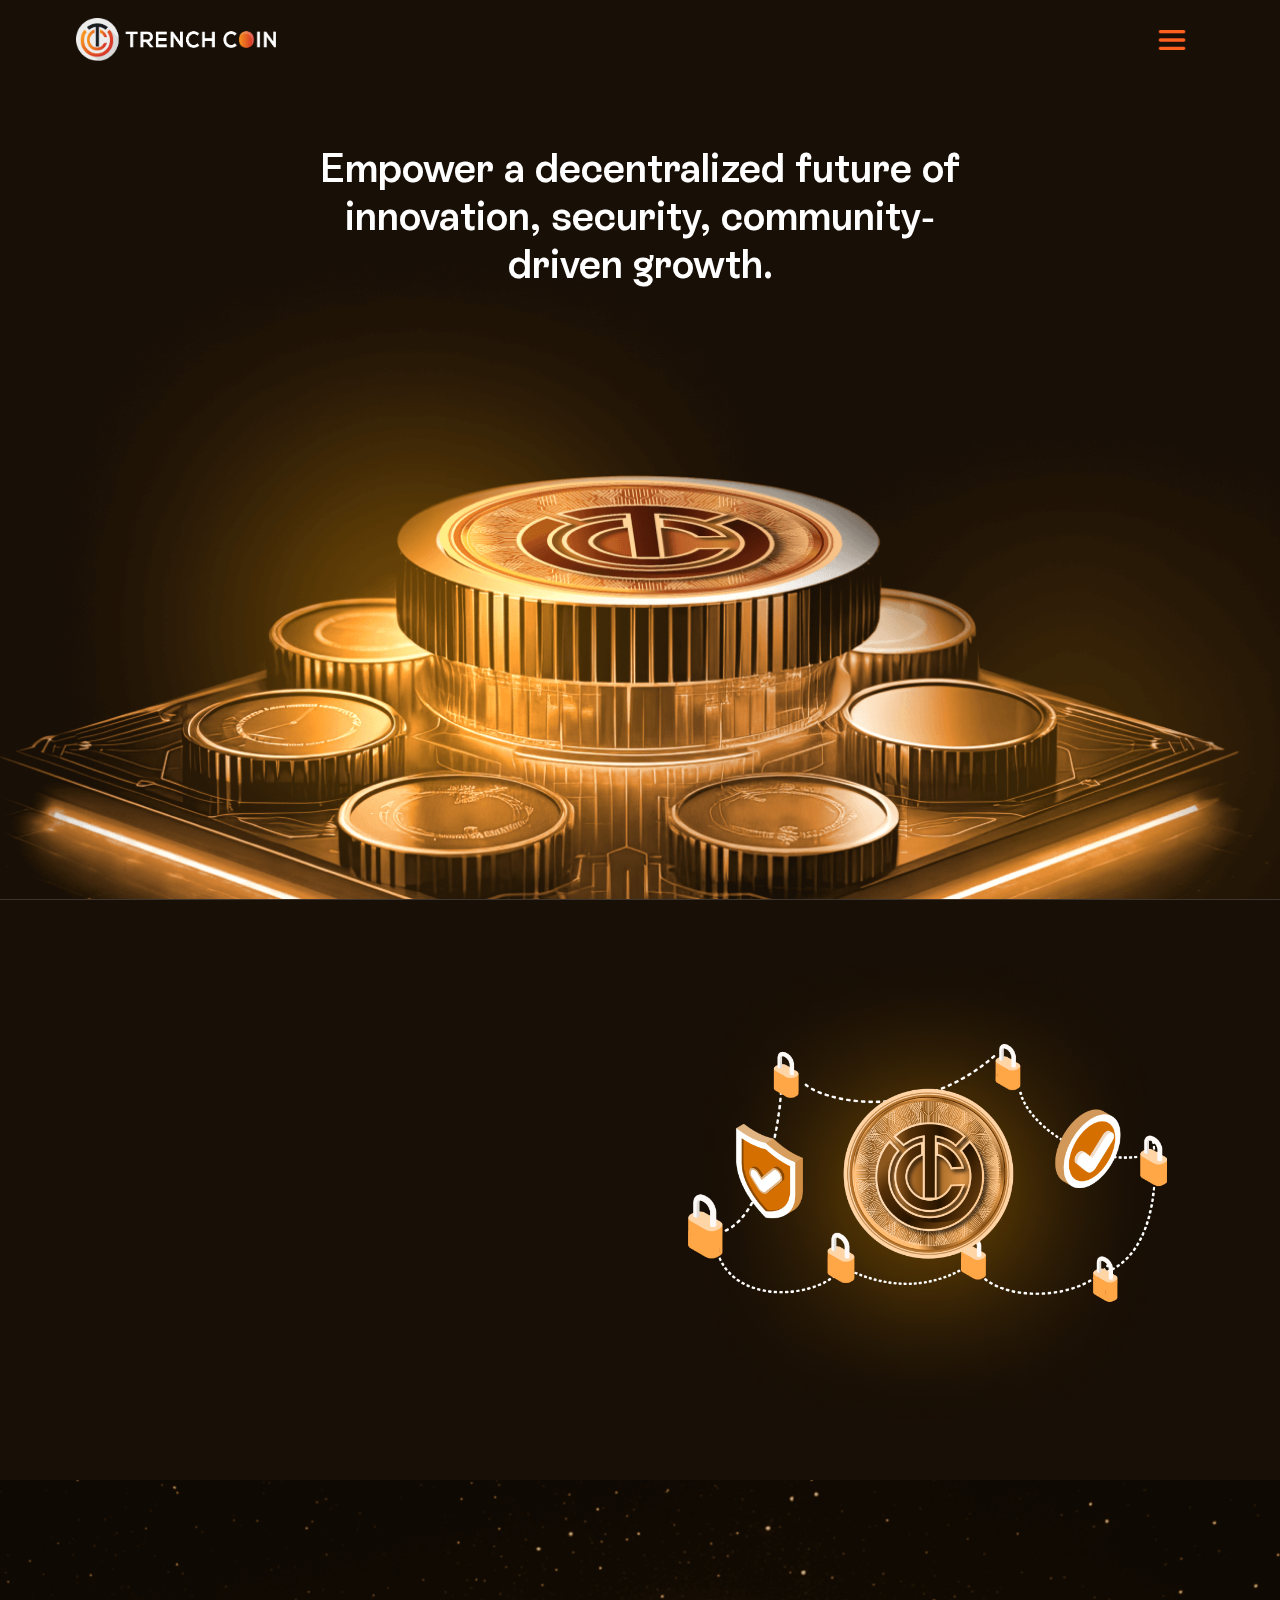
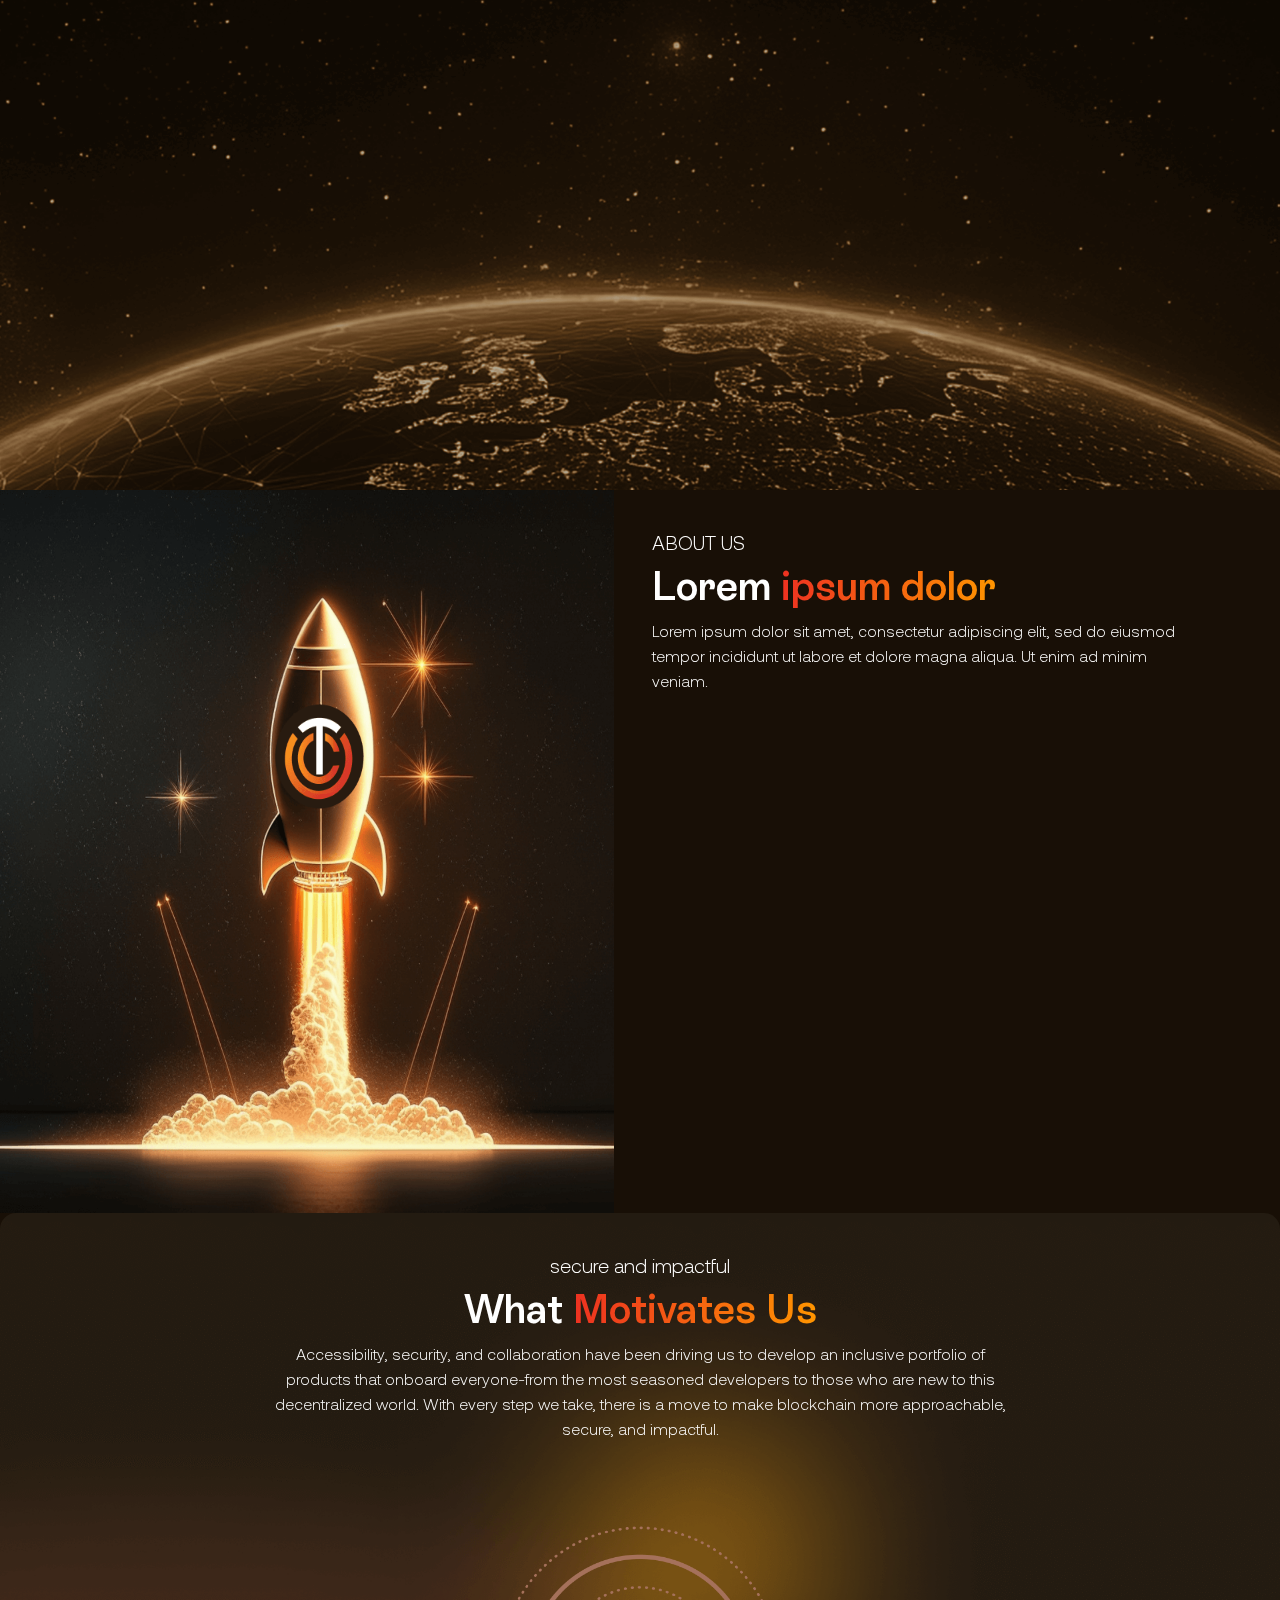
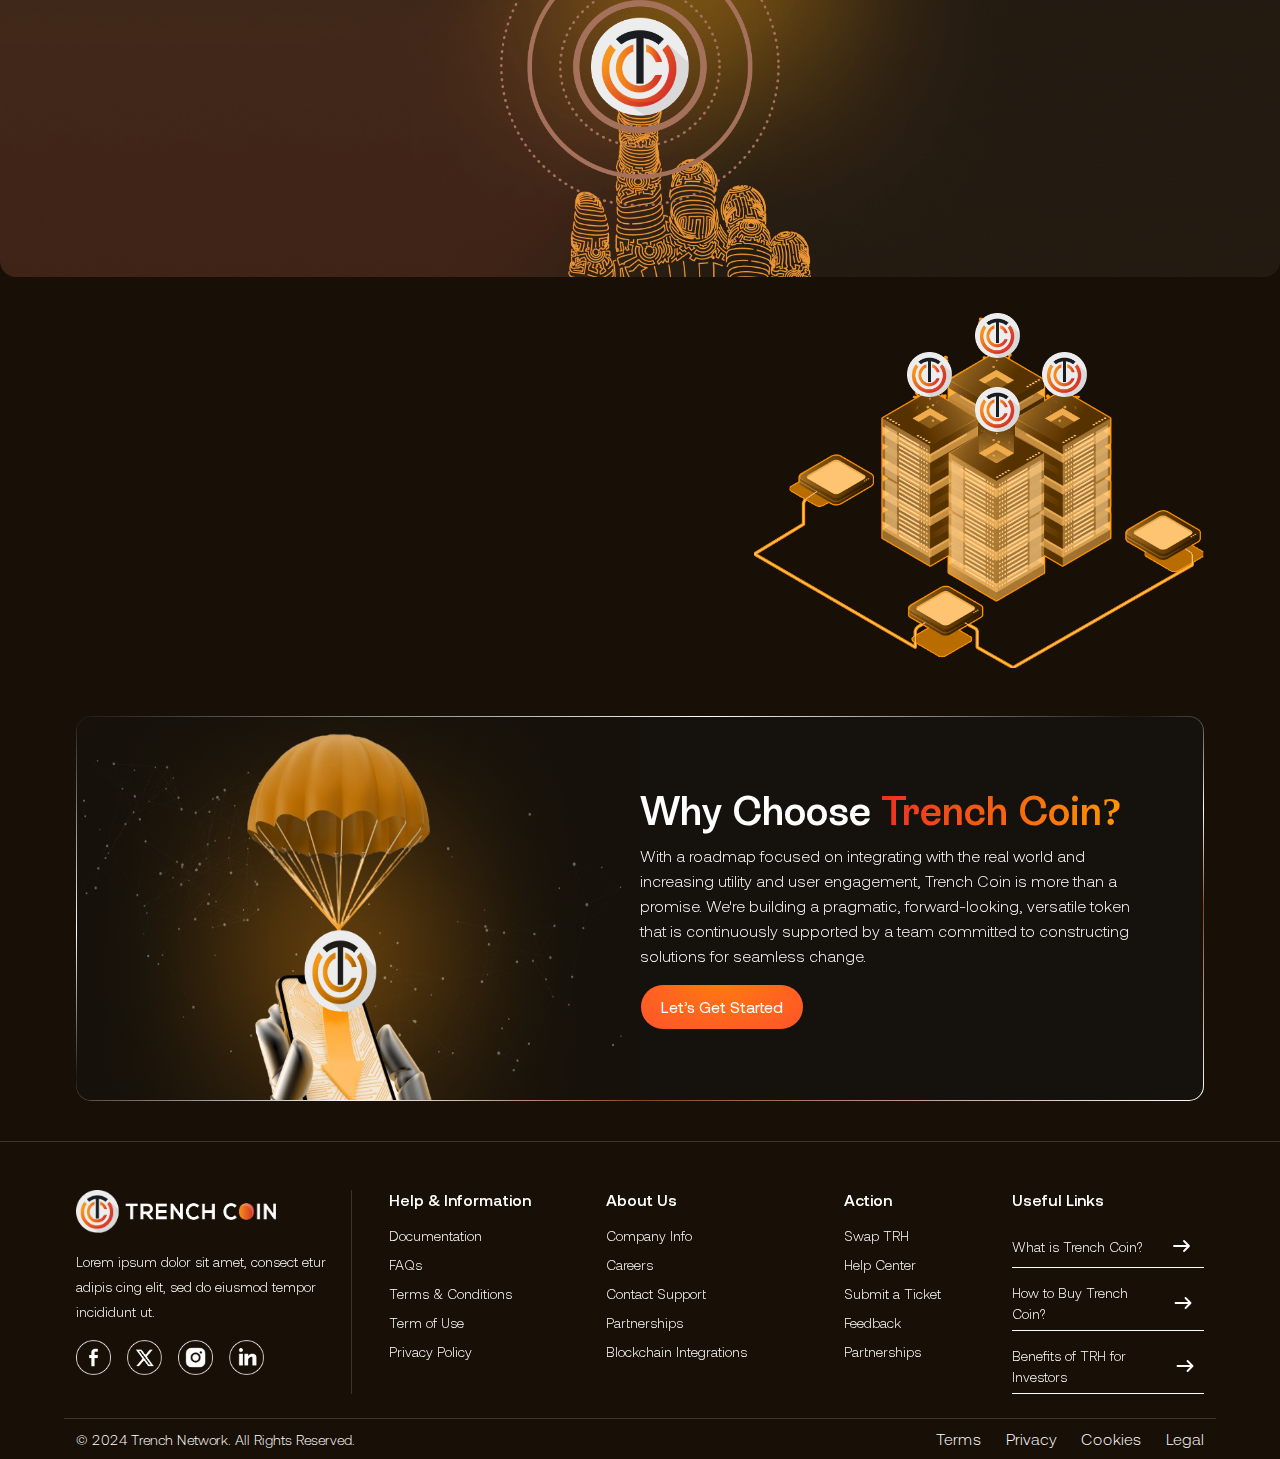
==== commit 278fc1ef: "Add files via upload" ====
--- a/about.html
+++ b/about.html
@@ -69,9 +69,9 @@
     <!-- =========== header section end =========== -->
 
     <!-- =========== banner section =========== -->
-    <section class="banner about_page_banner border-bottom">
-      <div class="container">
-        <div class="row justify-content-center position-relative z-1">
+    <section class="banner about_page_banner border-bottom position-relative z-1">
+      <div class="container">
+        <div class="row justify-content-center">
           <div class="col-xl-7 col-lg-10 col-12" data-aos="fade-down" data-aos-duration="1200">
             <h1 class="text-center heading">Empower a decentralized future of innovation, security, community-driven growth.</h1>
           </div>
--- a/fonts/font.css
+++ b/fonts/font.css
@@ -0,0 +1,195 @@
+@font-face {
+    font-family: 'Aeonik';
+    src: url('Aeonik-Medium.eot');
+    src: local('Aeonik Medium'), local('Aeonik-Medium'),
+        url('Aeonik-Medium.eot?#iefix') format('embedded-opentype'),
+        url('Aeonik-Medium.woff2') format('woff2'),
+        url('Aeonik-Medium.woff') format('woff'),
+        url('Aeonik-Medium.ttf') format('truetype');
+    font-weight: 500;
+    font-style: normal;
+    font-display: swap;
+}
+
+@font-face {
+    font-family: 'Aeonik';
+    src: url('Aeonik-Light.eot');
+    src: local('Aeonik Light'), local('Aeonik-Light'),
+        url('Aeonik-Light.eot?#iefix') format('embedded-opentype'),
+        url('Aeonik-Light.woff2') format('woff2'),
+        url('Aeonik-Light.woff') format('woff'),
+        url('Aeonik-Light.ttf') format('truetype');
+    font-weight: 300;
+    font-style: normal;
+    font-display: swap;
+}
+
+@font-face {
+    font-family: 'Aeonik';
+    src: url('Aeonik-Black.eot');
+    src: local('Aeonik Black'), local('Aeonik-Black'),
+        url('Aeonik-Black.eot?#iefix') format('embedded-opentype'),
+        url('Aeonik-Black.woff2') format('woff2'),
+        url('Aeonik-Black.woff') format('woff'),
+        url('Aeonik-Black.ttf') format('truetype');
+    font-weight: 900;
+    font-style: normal;
+    font-display: swap;
+}
+
+@font-face {
+    font-family: 'Aeonik';
+    src: url('Aeonik-Bold.eot');
+    src: local('Aeonik Bold'), local('Aeonik-Bold'),
+        url('Aeonik-Bold.eot?#iefix') format('embedded-opentype'),
+        url('Aeonik-Bold.woff2') format('woff2'),
+        url('Aeonik-Bold.woff') format('woff'),
+        url('Aeonik-Bold.ttf') format('truetype');
+    font-weight: bold;
+    font-style: normal;
+    font-display: swap;
+}
+
+@font-face {
+    font-family: 'Aeonik';
+    src: url('Aeonik-Regular.eot');
+    src: local('Aeonik Regular'), local('Aeonik-Regular'),
+        url('Aeonik-Regular.eot?#iefix') format('embedded-opentype'),
+        url('Aeonik-Regular.woff2') format('woff2'),
+        url('Aeonik-Regular.woff') format('woff'),
+        url('Aeonik-Regular.ttf') format('truetype');
+    font-weight: normal;
+    font-style: normal;
+    font-display: swap;
+}
+
+@font-face {
+    font-family: 'Aeonik';
+    src: url('Aeonik-Thin.eot');
+    src: local('Aeonik Thin'), local('Aeonik-Thin'),
+        url('Aeonik-Thin.eot?#iefix') format('embedded-opentype'),
+        url('Aeonik-Thin.woff2') format('woff2'),
+        url('Aeonik-Thin.woff') format('woff'),
+        url('Aeonik-Thin.ttf') format('truetype');
+    font-weight: 100;
+    font-style: normal;
+    font-display: swap;
+}
+
+@font-face {
+    font-family: 'ES_Rebond_Grotesque';
+    src: url('ESRebondGrotesqueTRIAL-Semibold.eot');
+    src: local('ES Rebond Grotesque TRIAL Semibold'), local('ESRebondGrotesqueTRIAL-Semibold'),
+        url('ESRebondGrotesqueTRIAL-Semibold.eot?#iefix') format('embedded-opentype'),
+        url('ESRebondGrotesqueTRIAL-Semibold.woff2') format('woff2'),
+        url('ESRebondGrotesqueTRIAL-Semibold.woff') format('woff'),
+        url('ESRebondGrotesqueTRIAL-Semibold.ttf') format('truetype');
+    font-weight: 600;
+    font-style: normal;
+    font-display: swap;
+}
+
+@font-face {
+    font-family: 'ES_Rebond_Grotesque';
+    src: url('ESRebondGrotesqueTRIAL-Bold.eot');
+    src: local('ES Rebond Grotesque TRIAL Bold'), local('ESRebondGrotesqueTRIAL-Bold'),
+        url('ESRebondGrotesqueTRIAL-Bold.eot?#iefix') format('embedded-opentype'),
+        url('ESRebondGrotesqueTRIAL-Bold.woff2') format('woff2'),
+        url('ESRebondGrotesqueTRIAL-Bold.woff') format('woff'),
+        url('ESRebondGrotesqueTRIAL-Bold.ttf') format('truetype');
+    font-weight: bold;
+    font-style: normal;
+    font-display: swap;
+}
+
+@font-face {
+    font-family: 'ES_Rebond_Grotesque';
+    src: url('ESRebondGrotesqueTRIAL-Extrabold.eot');
+    src: local('ES Rebond Grotesque TRIAL Extrabold'), local('ESRebondGrotesqueTRIAL-Extrabold'),
+        url('ESRebondGrotesqueTRIAL-Extrabold.eot?#iefix') format('embedded-opentype'),
+        url('ESRebondGrotesqueTRIAL-Extrabold.woff2') format('woff2'),
+        url('ESRebondGrotesqueTRIAL-Extrabold.woff') format('woff'),
+        url('ESRebondGrotesqueTRIAL-Extrabold.ttf') format('truetype');
+    font-weight: bold;
+    font-style: normal;
+    font-display: swap;
+}
+
+@font-face {
+    font-family: 'ES_Rebond_Grotesque';
+    src: url('ESRebondGrotesqueTRIAL-Extralight.eot');
+    src: local('ES Rebond Grotesque TRIAL Extralight'), local('ESRebondGrotesqueTRIAL-Extralight'),
+        url('ESRebondGrotesqueTRIAL-Extralight.eot?#iefix') format('embedded-opentype'),
+        url('ESRebondGrotesqueTRIAL-Extralight.woff2') format('woff2'),
+        url('ESRebondGrotesqueTRIAL-Extralight.woff') format('woff'),
+        url('ESRebondGrotesqueTRIAL-Extralight.ttf') format('truetype');
+    font-weight: 200;
+    font-style: normal;
+    font-display: swap;
+}
+
+@font-face {
+    font-family: 'ES_Rebond_Grotesque';
+    src: url('ESRebondGrotesqueTRIAL-Medium.eot');
+    src: local('ES Rebond Grotesque TRIAL Medium'), local('ESRebondGrotesqueTRIAL-Medium'),
+        url('ESRebondGrotesqueTRIAL-Medium.eot?#iefix') format('embedded-opentype'),
+        url('ESRebondGrotesqueTRIAL-Medium.woff2') format('woff2'),
+        url('ESRebondGrotesqueTRIAL-Medium.woff') format('woff'),
+        url('ESRebondGrotesqueTRIAL-Medium.ttf') format('truetype');
+    font-weight: 500;
+    font-style: normal;
+    font-display: swap;
+}
+
+@font-face {
+    font-family: 'ES_Rebond_Grotesque';
+    src: url('ESRebondGrotesqueTRIAL-Light.eot');
+    src: local('ES Rebond Grotesque TRIAL Light'), local('ESRebondGrotesqueTRIAL-Light'),
+        url('ESRebondGrotesqueTRIAL-Light.eot?#iefix') format('embedded-opentype'),
+        url('ESRebondGrotesqueTRIAL-Light.woff2') format('woff2'),
+        url('ESRebondGrotesqueTRIAL-Light.woff') format('woff'),
+        url('ESRebondGrotesqueTRIAL-Light.ttf') format('truetype');
+    font-weight: 300;
+    font-style: normal;
+    font-display: swap;
+}
+
+@font-face {
+    font-family: 'ES_Rebond_Grotesque';
+    src: url('ESRebondGrotesqueTRIAL-Regular.eot');
+    src: local('ES Rebond Grotesque TRIAL Regular'), local('ESRebondGrotesqueTRIAL-Regular'),
+        url('ESRebondGrotesqueTRIAL-Regular.eot?#iefix') format('embedded-opentype'),
+        url('ESRebondGrotesqueTRIAL-Regular.woff2') format('woff2'),
+        url('ESRebondGrotesqueTRIAL-Regular.woff') format('woff'),
+        url('ESRebondGrotesqueTRIAL-Regular.ttf') format('truetype');
+    font-weight: normal;
+    font-style: normal;
+    font-display: swap;
+}
+
+@font-face {
+    font-family: 'ES_Rebond_Grotesque';
+    src: url('ESRebondGrotesqueTRIAL-Thin.eot');
+    src: local('ES Rebond Grotesque TRIAL Thin'), local('ESRebondGrotesqueTRIAL-Thin'),
+        url('ESRebondGrotesqueTRIAL-Thin.eot?#iefix') format('embedded-opentype'),
+        url('ESRebondGrotesqueTRIAL-Thin.woff2') format('woff2'),
+        url('ESRebondGrotesqueTRIAL-Thin.woff') format('woff'),
+        url('ESRebondGrotesqueTRIAL-Thin.ttf') format('truetype');
+    font-weight: 100;
+    font-style: normal;
+    font-display: swap;
+}
+
+@font-face {
+    font-family: 'ES_Rebond_Grotesque';
+    src: url('ESRebondGrotesqueTRIAL-Hairline.eot');
+    src: local('ES Rebond Grotesque TRIAL Hairline'), local('ESRebondGrotesqueTRIAL-Hairline'),
+        url('ESRebondGrotesqueTRIAL-Hairline.eot?#iefix') format('embedded-opentype'),
+        url('ESRebondGrotesqueTRIAL-Hairline.woff2') format('woff2'),
+        url('ESRebondGrotesqueTRIAL-Hairline.woff') format('woff'),
+        url('ESRebondGrotesqueTRIAL-Hairline.ttf') format('truetype');
+    font-weight: 100;
+    font-style: normal;
+    font-display: swap;
+}
+
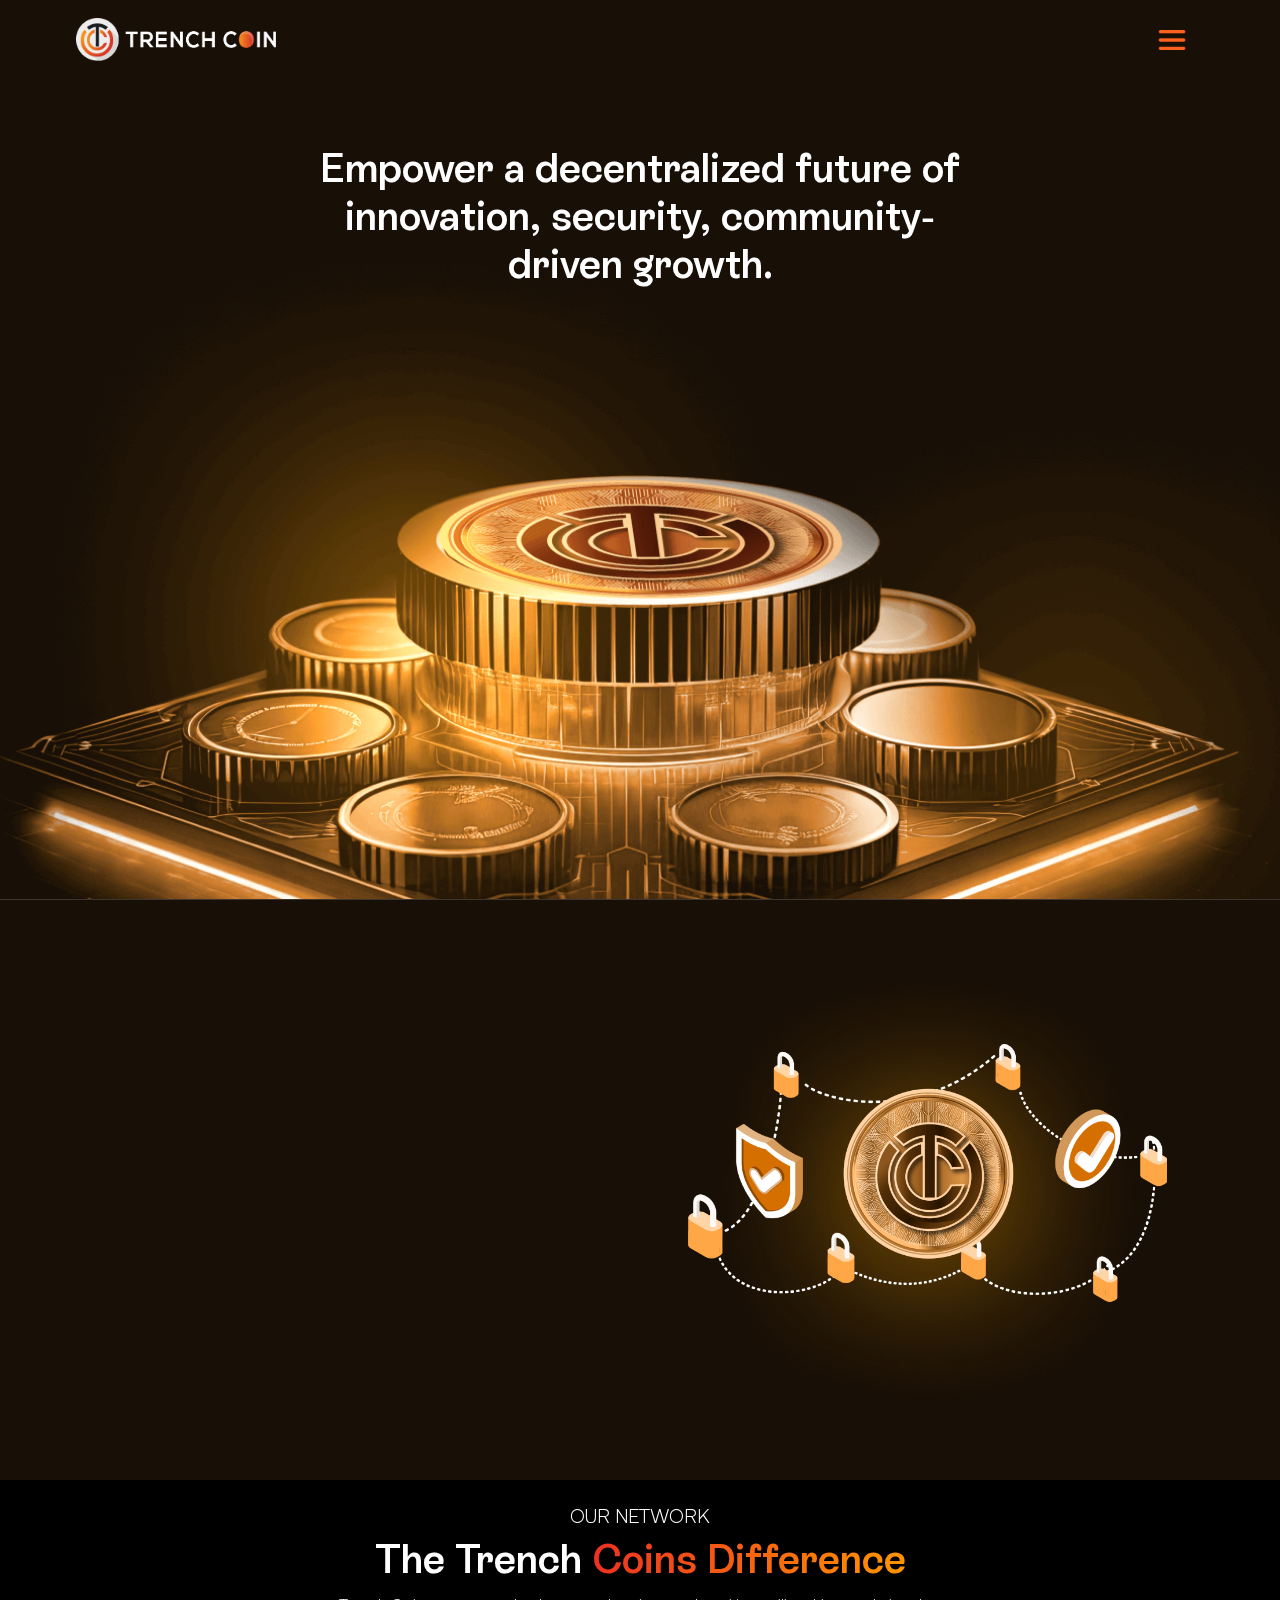
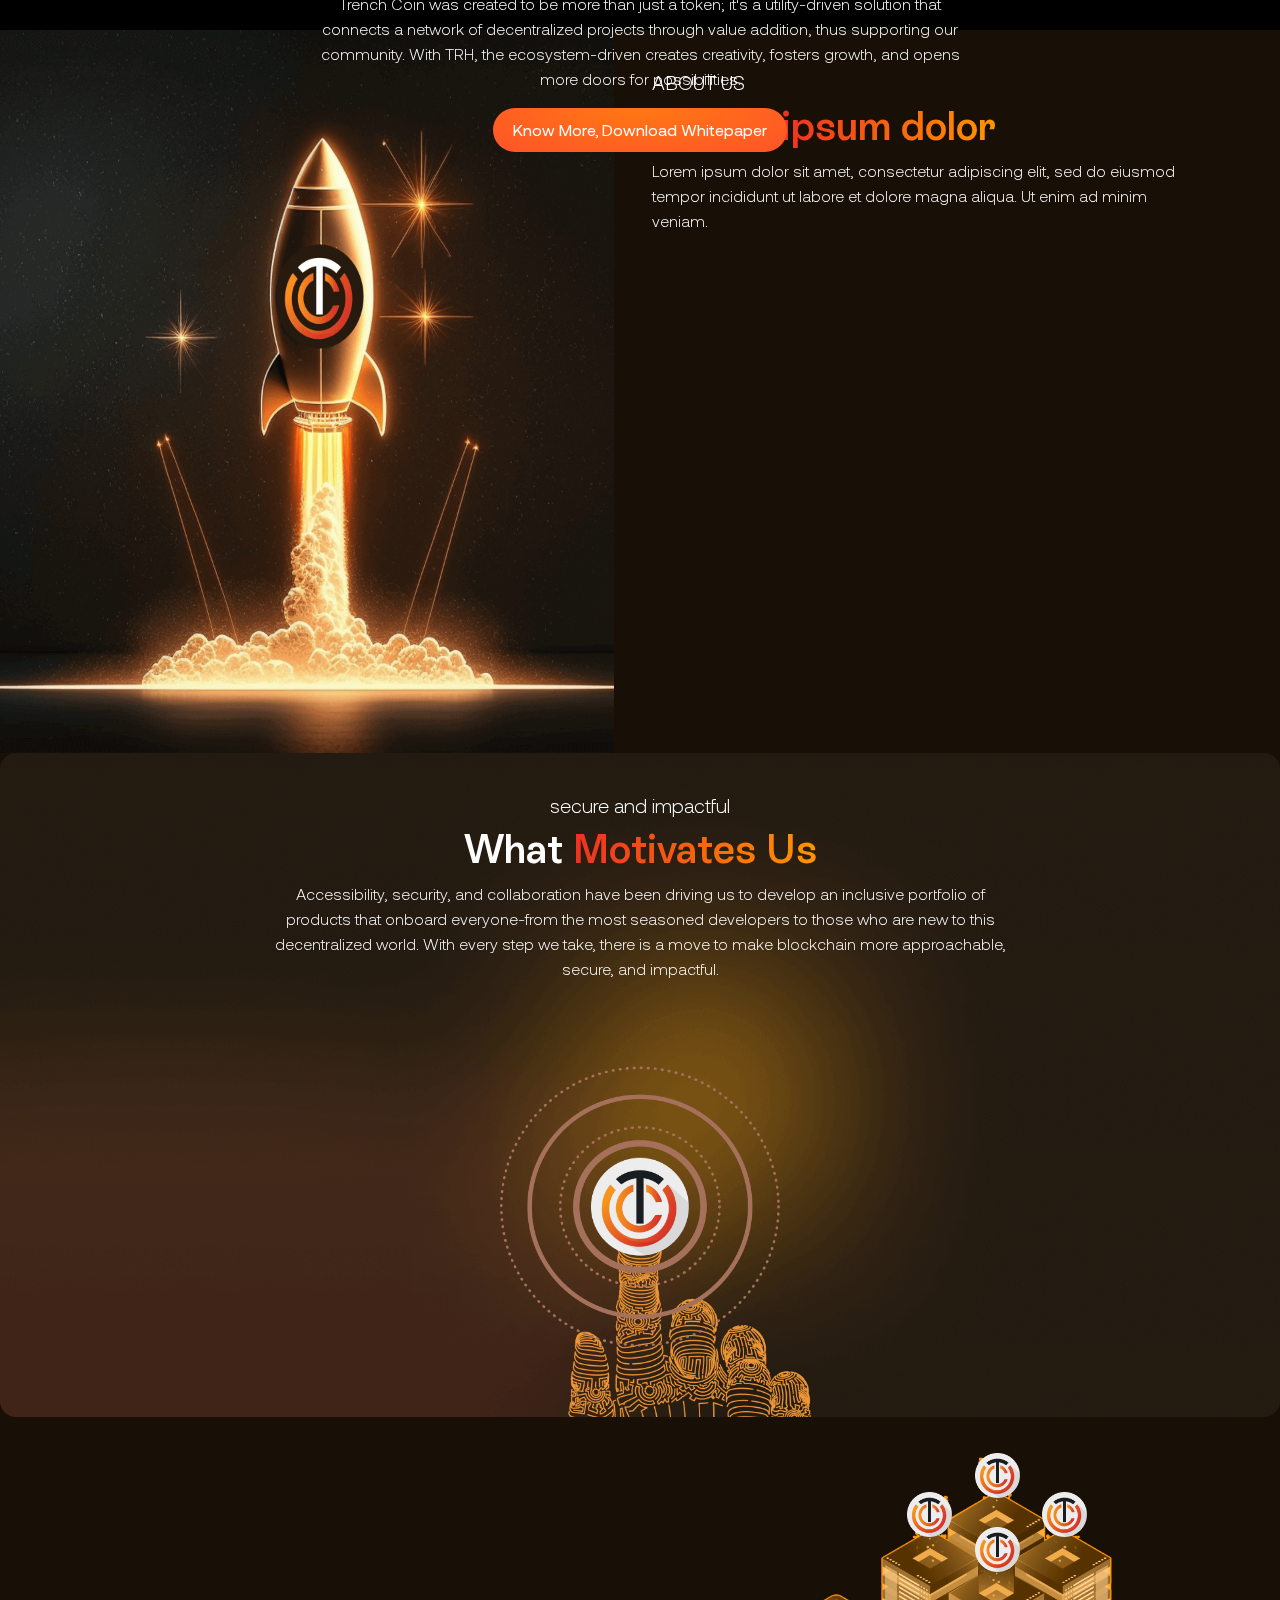
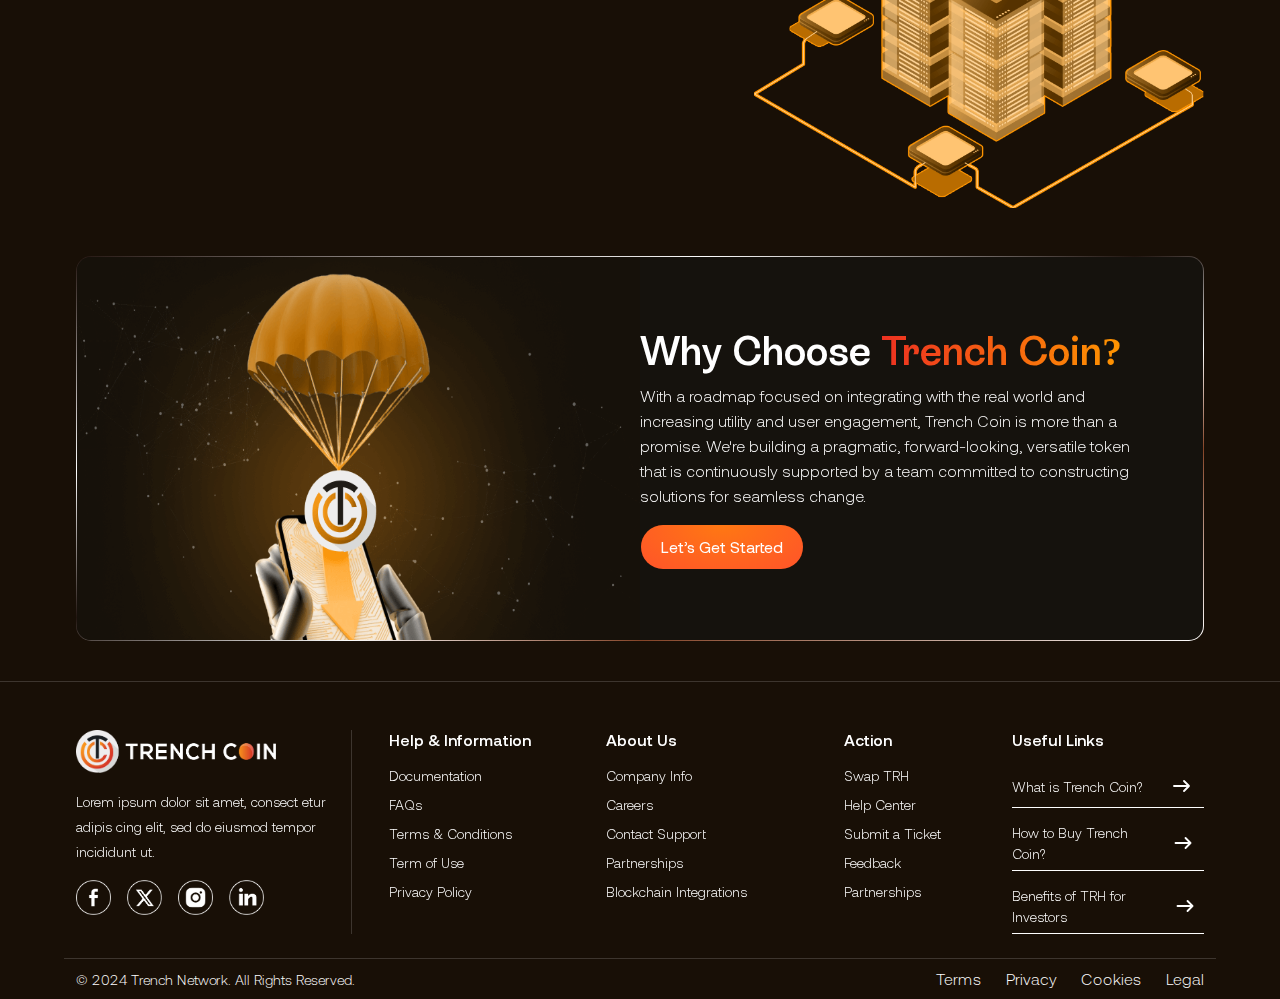
==== commit 90ae7eae: "Add files via upload" ====
--- a/about.html
+++ b/about.html
@@ -23,7 +23,7 @@
           <button class="navbar-toggler shadow-none border-0" type="button" data-bs-toggle="offcanvas" data-bs-target="#offcanvasDarkNavbar" aria-controls="offcanvasDarkNavbar" aria-label="Toggle navigation">
             <img src="images/nav_togle_img.png" alt="img" class="img-fluid" width="40">
           </button>
-          <div class="offcanvas vh-100 offcanvas-start text-bg-dark" tabindex="-1" id="offcanvasDarkNavbar" aria-labelledby="offcanvasDarkNavbarLabel">
+          <div class="offcanvas vh-100 offcanvas-end" tabindex="-1" id="offcanvasDarkNavbar" aria-labelledby="offcanvasDarkNavbarLabel">
             <div class="offcanvas-header">
               <a href="index.html">
                 <img src="images/logo.png" alt="img" class="img-fluid" width="200">
@@ -48,7 +48,7 @@
                   <a class="nav-link" href="#">Ecosystem</a>
                 </li>
                 <li class="nav-item">
-                  <a class="nav-link" href="#">Roadmap</a>
+                  <a class="nav-link" href="roadmap.html">Roadmap</a>
                 </li>
                 <li class="nav-item">
                   <a class="nav-link" href="#">FAQ</a>
@@ -69,9 +69,9 @@
     <!-- =========== header section end =========== -->
 
     <!-- =========== banner section =========== -->
-    <section class="banner about_page_banner border-bottom position-relative z-1">
+    <section class="banner about_page_banner border-bottom">
       <div class="container">
-        <div class="row justify-content-center">
+        <div class="row justify-content-center position-relative z-1">
           <div class="col-xl-7 col-lg-10 col-12" data-aos="fade-down" data-aos-duration="1200">
             <h1 class="text-center heading">Empower a decentralized future of innovation, security, community-driven growth.</h1>
           </div>
@@ -130,10 +130,11 @@
     <!-- =========== secure ecosystem section end =========== -->
 
     <!-- =========== our network section =========== -->
-    <section class="our_network_section common_section">
-      <div class="container">
+    <section class="our_network_section position-relative">
+      <video src="images/earth.mp4" muted width="100%" height="100%" class="bg-black d-md-flex d-none" id="earth_vid"></video>
+      <div class="container position-absolute our_network_row">
         <div class="row justify-content-center position-relative z-1">
-          <div class="col-xl-7 col-lg-9 col-12 text-center" data-aos="fade-up" data-aos-duration="1200">
+          <div class="col-xl-7 col-lg-9 col-12 text-center">
             <h5 class="text-white fw-light">OUR NETWORK</h5>
             <h2 class="heading">
               The Trench
@@ -500,8 +501,8 @@
     <!-- =========== script for counter =========== -->
     <script>
       var a = 0;
-      $(window).scroll(function () {
-        var oTop = $("#counter-box").offset().top - window.innerHeight;
+      function counter_function(){
+        let oTop = $("#counter-box").offset().top - window.innerHeight;
         if (a == 0 && $(window).scrollTop() > oTop) {
           $(".counter").each(function () {
             var $this = $(this),
@@ -512,7 +513,7 @@
               {
                 countNum: countTo
               }, {
-              duration: 1000,
+              duration: 1400,
               easing: "swing",
               step: function () {
                 $this.text(
@@ -528,7 +529,26 @@
           });
           a = 1;
         }
+      }
+      $(window).scroll(function () {
+        counter_function();
       });
+      window.addEventListener("load", counter_function);
+    </script>
+    <script>
+      var b = 0;
+      function video_play(){
+        let oTop2 = $("#earth_vid").offset().top - window.innerHeight;
+        if (b == 0 && $(window).scrollTop() > oTop2) {
+          let video = document.getElementById('earth_vid');
+          video.play();
+          b = 1;
+        }
+      }
+      $(window).scroll(function () {
+        video_play();
+      });
+      window.addEventListener("load", video_play);
     </script>
 
   </body>
--- a/css/style.css
+++ b/css/style.css
@@ -1,14 +1,12 @@
+/* ============== common css ================= */
 * {
     box-sizing: border-box;
     padding: 0;
     margin: 0;
-    scroll-behavior: smooth;
 }
 
 html{
-    scrollbar-width: thin ;
-    scrollbar-color: #FF9500 #d9dbe0;
-    scroll-behavior: smooth;
+    overflow-x: hidden;
 }
 
 ul {
@@ -45,6 +43,11 @@
 ::-webkit-scrollbar-thumb {
     border-radius: 6px;
     background: radial-gradient(at top, #ED3121, #FF9500);
+}
+
+::selection {
+    background: #fe751461;
+    color: #fff !important;
 }
 
 body {
@@ -54,13 +57,92 @@
     font-weight: 300;
     background-color: #180F06;
     overflow-x: hidden;
-    scroll-behavior: smooth;
 }
 
 .common_section {
     padding: 40px 0;
 }
 
+.fs-14 {
+    font-size: 14px !important;
+}
+
+.btn {
+    border-radius: 50px;
+    border: 1px solid;
+    color: #fff;
+    background-color: transparent;
+    font-weight: 400;
+    transition: all 0.4s ease;
+    padding: 10px 20px;
+}
+
+.btn_primary {
+    border: 1px solid transparent !important;
+    position: relative;
+    border: none;
+    overflow: hidden;
+    transition: all 0.3s ease;
+    z-index: 1;
+}
+
+.btn_primary::before{
+    content: '';
+    position: absolute;
+    background-color: #130502;
+    background: radial-gradient(at top, #FF95008C, #FF950000), #FF5429;
+    width: 100%;
+    height: 100%;
+    top: 0;
+    bottom: 0;
+    left: 0;
+    right: 0;
+    z-index: -1;
+    transition: all 0.3s ease;
+}
+
+.btn_primary:hover::before{
+    width: 0%;
+}
+
+.btn_primary:hover {
+    background: transparent !important;
+    border-color: #ffffff9c !important;
+    color: #fff !important;
+}
+
+.btn_secondary:hover,
+.btn_secondary:active {
+    border-color: transparent !important;
+    color: #fff !important;
+    background: radial-gradient(#FF95008C, #FF950000), #FF5429 !important;
+}
+
+.btn_secondary {
+    border-color: #eab6775c;
+}
+
+h1,
+h2 {
+    font-weight: 600;
+    color: #fff;
+    font-size: 40px;
+    line-height: 48px;
+}
+
+.banner{
+    min-height: 100vh;
+    padding: 9rem 0;
+}
+
+.text_theme_color {
+    background: linear-gradient(to right, #ED3121, #FF9500);
+    background-clip: text;
+    -webkit-text-fill-color: transparent;
+}
+/* ============== common css end ================= */
+
+/* ============== header css ================= */
 header {
     position: absolute;
     top: 0;
@@ -107,69 +189,18 @@
     backdrop-filter: blur(10px);
 }
 
-.btn {
-    border-radius: 50px;
-    border: 1px solid;
-    color: #fff;
-    background-color: transparent;
-    font-weight: 400;
-    transition: all 0.4s ease;
-}
-
-.btn_primary {
-    /* background: radial-gradient(at top, #FF95008C, #FF950000), #FF5429; */
-    border: 1px solid transparent !important;
-    position: relative;
-    border: none;
-    overflow: hidden;
-    transition: all 0.3s ease;
-    z-index: 1;
-}
-
-.btn_primary::before{
-    content: '';
-    position: absolute;
-    background-color: #130502;
-    background: radial-gradient(at top, #FF95008C, #FF950000), #FF5429;
-    width: 100%;
-    height: 100%;
-    top: 0;
-    bottom: 0;
-    left: 0;
-    right: 0;
-    z-index: -1;
-    transition: all 0.3s ease;
-}
-
-.btn_primary:hover::before{
-    width: 0%;
-}
-
-.btn_primary:hover {
-    background: transparent !important;
-    /* border: 1px solid #ffffff9c !important; */
-    border-color: #ffffff9c !important;
-    color: #fff !important;
-}
-
-.btn_secondary:hover {
-    border-color: transparent;
-    background: radial-gradient(#FF95008C, #FF950000), #FF5429;
-}
-
-.btn_secondary {
-    border-color: #eab6775c;
-}
-
 #offcanvasDarkNavbar {
     width: 320px;
-}
-
+    background: #150d04;
+}
+/* ============== header css end ================= */
+
+/* ============== home page css ================= */
 .banner_img_div {
     background: url('../images/banner_coin.png') ,url('../images/banner_mask.jpg');
     background-repeat: no-repeat;
     background-position: 50% 50% , center;
-    background-size: 12% , cover;
+    background-size: 18% , cover;
     position: absolute;
     top: 0;
     bottom: 0;
@@ -225,20 +256,6 @@
     font-family: 'ES_Rebond_Grotesque';
 }
 
-h1,
-h2 {
-    font-weight: 600;
-    color: #fff;
-    font-size: 40px;
-    line-height: 48px;
-}
-
-.text_theme_color {
-    background: linear-gradient(to right, #ED3121, #FF9500);
-    background-clip: text;
-    -webkit-text-fill-color: transparent;
-}
-
 .banner_sub_heading {
     position: relative;
     z-index: 2;
@@ -252,10 +269,6 @@
 .glow_img {
     right: -32px;
     top: -33px;
-}
-
-.btn {
-    padding: 10px 20px;
 }
 
 .globe_cover {
@@ -470,7 +483,7 @@
 
 .slider-card {
     background: transparent;
-    width: 220px;
+    width: 270px;
     height: 230px;
     margin-left: 25px;
     transition: all 0.4s ease;
@@ -536,7 +549,9 @@
 .slider-card p {
     margin-bottom: 5px;
 }
-
+/* ============== home page css end ================= */
+
+/* ============== footer css ================= */
 @keyframes footer_coin_animation{
     0%{
         top: 20%;
@@ -583,10 +598,6 @@
     gap: 8px;
 }
 
-.fs-14 {
-    font-size: 14px !important;
-}
-
 .useful_links a {
     display: flex;
     justify-content: space-between;
@@ -594,7 +605,9 @@
     border-bottom: 1px solid;
     padding: 6px 0;
 }
-
+/* ============== footer css end ================= */
+
+/* ============== contact page css ================= */
 .contact_banner {
     background: url('../images/contact_page_banner_bg.png');
     background-repeat: no-repeat;
@@ -658,14 +671,11 @@
 }
 
 input[type=number] {
-    -moz-appearance:textfield;
-}
-
-::selection {
-    background: #fe751461;
-    color: #fff !important;
-}
-
+    appearance:textfield;
+}
+/* ============== contact page css end ================= */
+
+/* ============== about page css ================= */
 .about_page_banner{
     background: url('../images/about_page_banner.png');
     background-repeat: no-repeat;
@@ -693,17 +703,11 @@
     animation: ecosystem_coin_animation 5s linear infinite;
 }
 
-.banner{
-    min-height: 100vh;
-    padding: 9rem 0;
-}
-
-.our_network_section{
-    background: url('../images/earth_glow.png');
-    background-repeat: no-repeat;
-    background-size: cover;
-    background-position: center;
-    padding-bottom: 20rem;
+.our_network_row {
+    transform: translateX(-50%);
+    left: 50%;
+    top: 15%;
+    z-index: 2;
 }
 
 .about_us_section{
@@ -735,19 +739,6 @@
     justify-content: center;
     align-items: center;
 }
-
-/* @keyframes logo_animation{
-    from{
-        scale: 0.8;
-    }
-    to{
-        scale: 1.05;
-    }
-} */
-
-/* .logo_circle{
-    animation: logo_animation 2s linear infinite alternate;
-} */
 
 @keyframes rotating_circle{
     from{
@@ -896,6 +887,16 @@
     animation-delay: 3s;
 }
 
+.social_links li img{
+    transition: all 0.3s ease;
+}
+
+.social_links li:hover img{
+    scale: 1.2;
+}
+/* ============== about page css end ================= */
+
+/* ============== cursor animation css ================= */
 .wgl-canvas-outer canvas {
     position: fixed;
     top: 0;
@@ -915,12 +916,218 @@
 }
 
 .wgl-canvas-outer {
-    opacity: 0.7;
-}
-
-.social_links li img{
-    transition: all 0.3s ease;
-}
-.social_links li:hover img{
-    scale: 1.2;
-}+    opacity: 0.5;
+}
+/* ============== cursor animation css end ================= */
+
+/* ============== roadmap page css ================= */
+.roadmap_page_banner {
+    background: url('../images/roadmap_banner_coin.png') , url('../images/roadmap_banner_img.png');
+    background-repeat: no-repeat;
+    background-size: 15%,42%;
+    background-position: 50% 50% , 100% 50%;
+}
+
+.roadmap_img_div{
+    display: flex;
+    justify-content: center;
+    align-items: center;
+    width: 90px;
+    height: 90px;
+    overflow: hidden;
+    border-radius: 100%;
+    border: 4px solid #fff;
+    background: #180F06;
+    z-index: 1;
+    margin-top: 30px;
+}
+
+.roadmap_img_outer_div{
+    display: flex;
+    justify-content: center;
+    align-items: start;
+    position: relative;
+    transform: none !important;
+}
+
+.aos-animate.roadmap_img_outer_div::after{
+    height: 100%;
+}
+
+.roadmap_img_outer_div::after{
+    position: absolute;
+    content: '';
+    background: #fff;
+    width: 4px ;
+    height: 0%;
+    transition: all 1.2s ease;
+    top: 0;
+    transform: translateX(-50%);
+    left: 50%;
+}
+
+.aos-animate.roadmap_img_outer_div::before{
+    width: 105%;
+}
+
+.roadmap_img_outer_div::before{
+    position: absolute;
+    content: '';
+    background: #fff;
+    width: 0% ;
+    transition: all 1.2s ease;
+    height: 4px;
+    transform: translate(-50%,-50%);
+    left: 50%;
+    top: 75px;
+    border-radius: 6px;
+}
+
+.roadmap_timeline_section h3{
+    padding-top: 55px;
+    position: relative;
+}
+
+.roadmap_timeline_section .step .card_type_3{
+    color: #fff;
+}
+
+.roadmap_timeline_section .step .card_inner_heading{
+    color: #FF9501;
+    font-family: 'ES_Rebond_Grotesque';
+    text-transform: uppercase;
+}
+
+.roadmap_timeline_section .step{
+    min-height: 220px;
+}
+
+.roadmap_timeline_section .step_1 .roadmap_img_div{
+    border: 4px solid #F9AE16;
+}
+
+.roadmap_timeline_section .step_1 .roadmap_img_outer_div::after{
+    background: linear-gradient(to bottom , #F9AE16,#F35520);
+    border-top-left-radius: 6px;
+    border-top-right-radius: 6px;
+}
+
+.roadmap_timeline_section .step_1 .roadmap_img_outer_div::before{
+    background: #F9AE16;
+}
+
+.roadmap_timeline_section .step_1 h3{
+    color: #F9AE16;
+}
+
+.roadmap_timeline_section .step_2 .roadmap_img_div{
+    border: 4px solid #F35520;
+}
+
+.roadmap_timeline_section .step_2 .roadmap_img_outer_div::after{
+    background: linear-gradient(to bottom ,#F35520,#E84345);
+}
+
+.roadmap_timeline_section .step_2 .roadmap_img_outer_div::before{
+    background: #F35520;
+}
+
+.roadmap_timeline_section .step_2 h3{
+    color: #F35520;
+}
+
+.roadmap_timeline_section .step_3 .roadmap_img_div{
+    border: 4px solid #E84345;
+}
+
+.roadmap_timeline_section .step_3 .roadmap_img_outer_div::after{
+    background: linear-gradient(to bottom , #E84345,#8D5EE6);
+}
+
+.roadmap_timeline_section .step_3 .roadmap_img_outer_div::before{
+    background: #E84345;
+}
+
+.roadmap_timeline_section .step_3 h3{
+    color: #E84345;
+}
+
+.roadmap_timeline_section .step_4 .roadmap_img_div{
+    border: 4px solid #8D5EE6;
+}
+
+.roadmap_timeline_section .step_4 .roadmap_img_outer_div::after{
+    background: linear-gradient(to bottom ,#8D5EE6, #A5208D);
+}
+
+.roadmap_timeline_section .step_4 .roadmap_img_outer_div::before{
+    background: #8D5EE6;
+}
+
+.roadmap_timeline_section .step_4 h3{
+    color: #8D5EE6;
+}
+
+.roadmap_timeline_section .step_5 .roadmap_img_div{
+    border: 4px solid #A5208D;
+}
+
+.roadmap_timeline_section .step_5 .roadmap_img_outer_div::after{
+    background: linear-gradient(to bottom , #A5208D,#46D1CE);
+}
+
+.roadmap_timeline_section .step_5 .roadmap_img_outer_div::before{
+    background: #A5208D;
+}
+
+.roadmap_timeline_section .step_5 h3{
+    color: #A5208D;
+}
+
+.roadmap_timeline_section .step_6 .roadmap_img_div{
+    border: 4px solid #46D1CE;
+}
+
+.roadmap_timeline_section .step_6 .roadmap_img_outer_div::after{
+    background: linear-gradient(to bottom , #46D1CE,#B8CA42);
+}
+
+.roadmap_timeline_section .step_6 .roadmap_img_outer_div::before{
+    background: #46D1CE;
+}
+
+.roadmap_timeline_section .step_6 h3{
+    color: #46D1CE;
+}
+
+.roadmap_timeline_section .step_7 .roadmap_img_div{
+    border: 4px solid #B8CA42;
+}
+
+.roadmap_timeline_section .step_7 .roadmap_img_outer_div::after{
+    background: #B8CA42;
+    border-bottom-left-radius: 6px;
+    border-bottom-right-radius: 6px;
+}
+
+.roadmap_timeline_section .step_7 .roadmap_img_outer_div::before{
+    background: #B8CA42;
+}
+
+.roadmap_timeline_section .step_7 h3{
+    color: #B8CA42;
+}
+
+.roadmap_footer_card_img_div{
+    background: url('../images/roadmap_footer_img.png');
+    background-repeat: no-repeat;
+    background-size: 100% 100%;
+    background-position: center;
+}
+
+.roadmap_timeline_section {
+    background: url('../images/star_bg.png');
+    background-repeat: repeat-y;
+    background-size: contain;
+}
+/* ============== roadmap page css end ================= */
--- a/css/responsive.css
+++ b/css/responsive.css
@@ -1,6 +1,13 @@
-@media (min-width:576px) and (max-width:1920px){
+@media (min-width:576px) and (max-width:1799px){
     .container{
         min-width: 90% !important;
+    }
+}
+
+@media(max-width:1399px){
+    header .nav-link {
+        font-size: 16px !important;
+        padding: 12px 0px;
     }
 }
 
@@ -75,6 +82,9 @@
     .about_footer_card_content {
         padding: 45px;
     }
+    .wgl-canvas-outer{
+        display: none !important;
+    }
 }
 
 @media(max-width:881px){
@@ -150,6 +160,25 @@
     .about_footer_card_content {
         padding: 20px 35px;
     }
+    .our_network_section{
+        background: url('../images/earth_glow.png');
+        background-repeat: no-repeat;
+        background-size: cover;
+        background-position: center;
+        padding: 4rem 0 7rem;
+    }
+    .our_network_row{
+        position: relative !important;
+        transform: translate(0 , 0) !important;
+        left: unset !important;
+        top: unset !important;
+    }
+    .aos-animate.roadmap_img_outer_div::before {
+        width: 75%;
+    }
+    .roadmap_img_outer_div::before {
+        left: 62%;
+    }
 }
 
 @media(max-width:576px){
@@ -162,8 +191,8 @@
         left: 51%;
         width: 290px;
     }
-    .coin_2{
-        width: 300px;
+    .coin_2 {
+        width: 200px;
     }
     h1, h2 {
         font-size: 26px;
@@ -193,7 +222,7 @@
         background-size: 30% , cover !important;
     }
     .main_banner_section {
-        padding: 5rem 0px 3rem;
+        padding: 8rem 0px 2rem;
     }
     .ecosystem_coin {
         width: 34%;
@@ -228,10 +257,61 @@
             transform: translateY(20px);
         }
     }
+    .common_section {
+        padding: 25px 0;
+    }
+    .roadmap_section {
+        padding-bottom: 10rem !important;
+    }
+    #cardsContainer {
+        gap: 40px;
+        padding: 25px 0 60px;
+    }
+    .slider-card {
+        width: 190px;
+        margin-left: 25px;
+    }
+    .how_does_trh_works_tabs button span {
+        width: 30px;
+        height: 30px;
+        font-size: 16px;
+    }
+    .how_does_trh_works_tabs button {
+        gap: 8px;
+    }
+    .roadmap_img_div img{
+        width: 24px;
+    }
+    .roadmap_img_div{
+        width: 50px;
+        height: 50px;
+        border-width: 2px !important;
+    }
+    .roadmap_img_outer_div::before {
+        height: 2px;
+        top: 55px;
+    }
+    .roadmap_img_outer_div::after {
+        width: 2px;
+    }
+    .roadmap_timeline_section h3 {
+        padding-top: 44px;
+        font-size: 18px;
+    }
+    .roadmap_timeline_section .step .card_type_3{
+        padding: 12px;
+    }
+    .roadmap_page_banner {
+        background-size: 20%,100%;
+        background-position: 18% 60% , 100% 80%;
+    }
 }
 
 @media (max-width: 420px){
     .banner_img_div {
         background-size: 40% , cover !important;
     }
+    .roadmap_page_banner {
+        background-position:20% 60% , 100% 70%;
+    }
 }